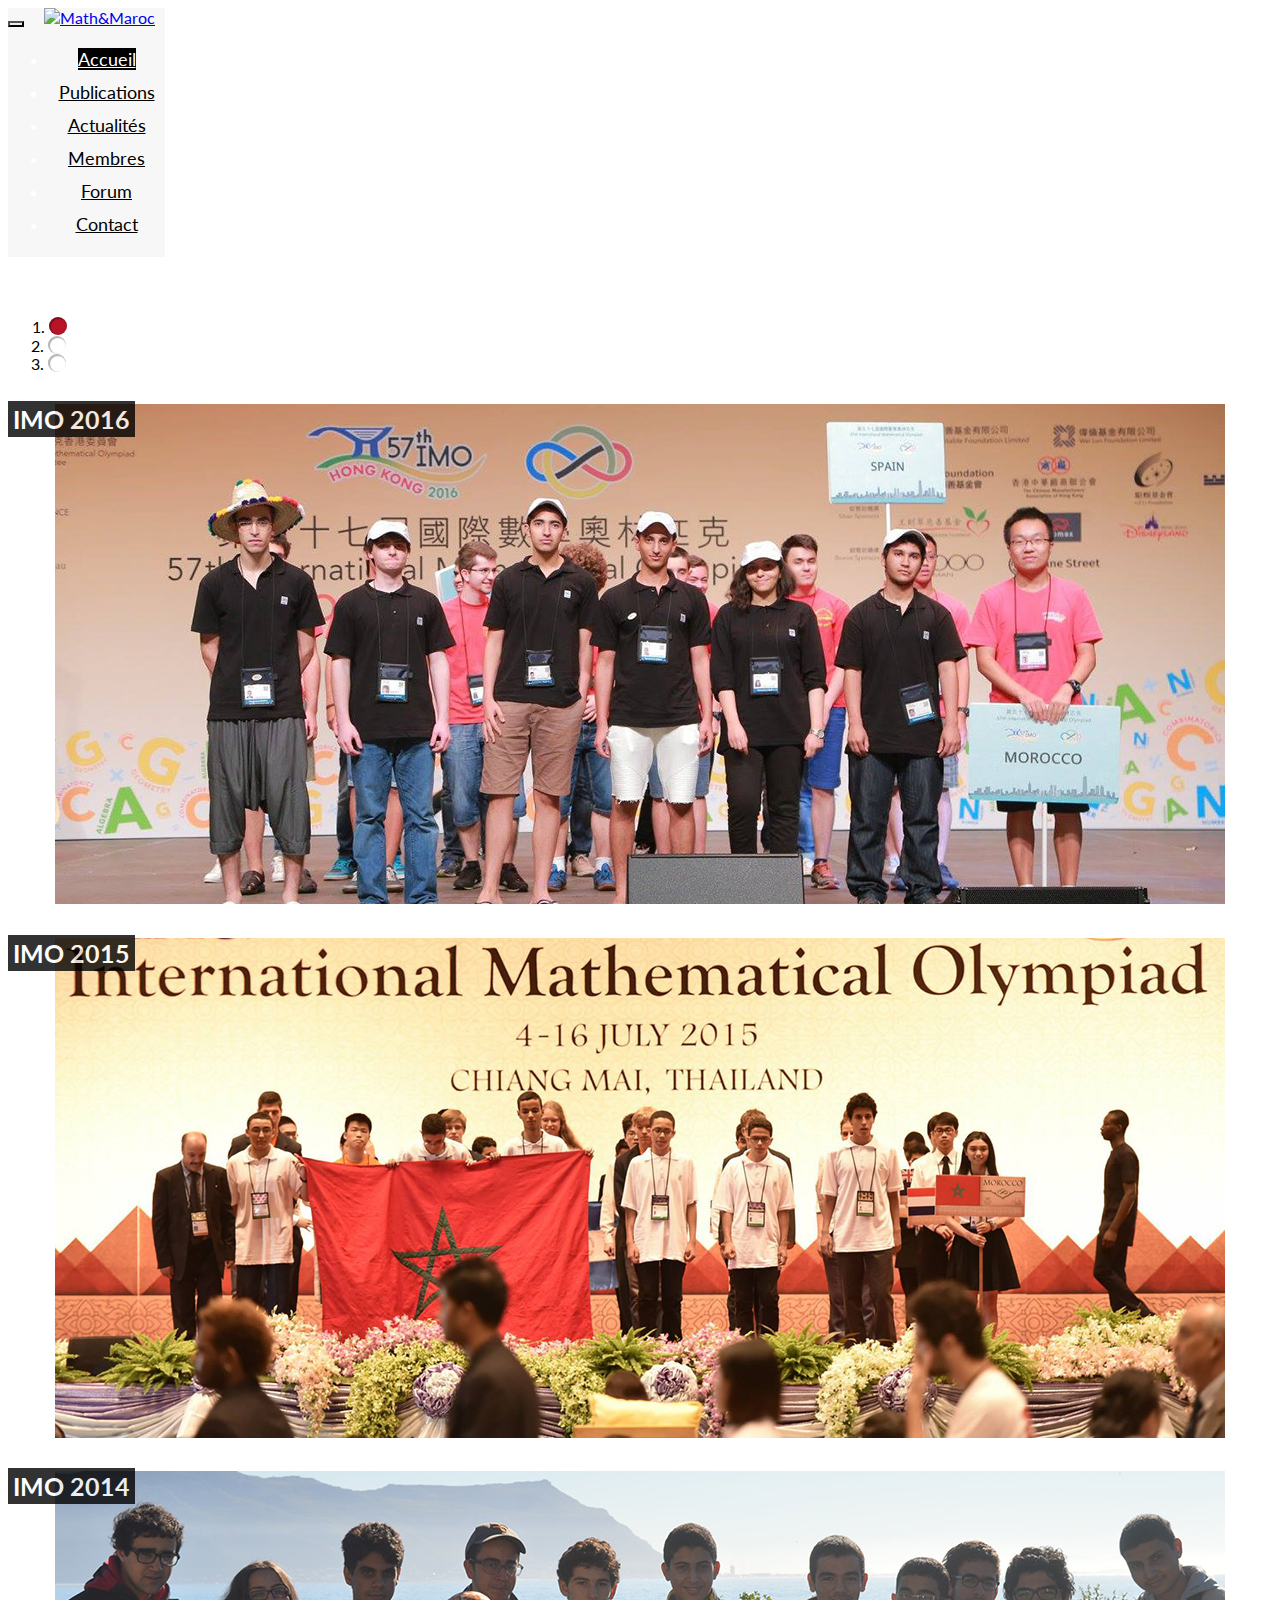
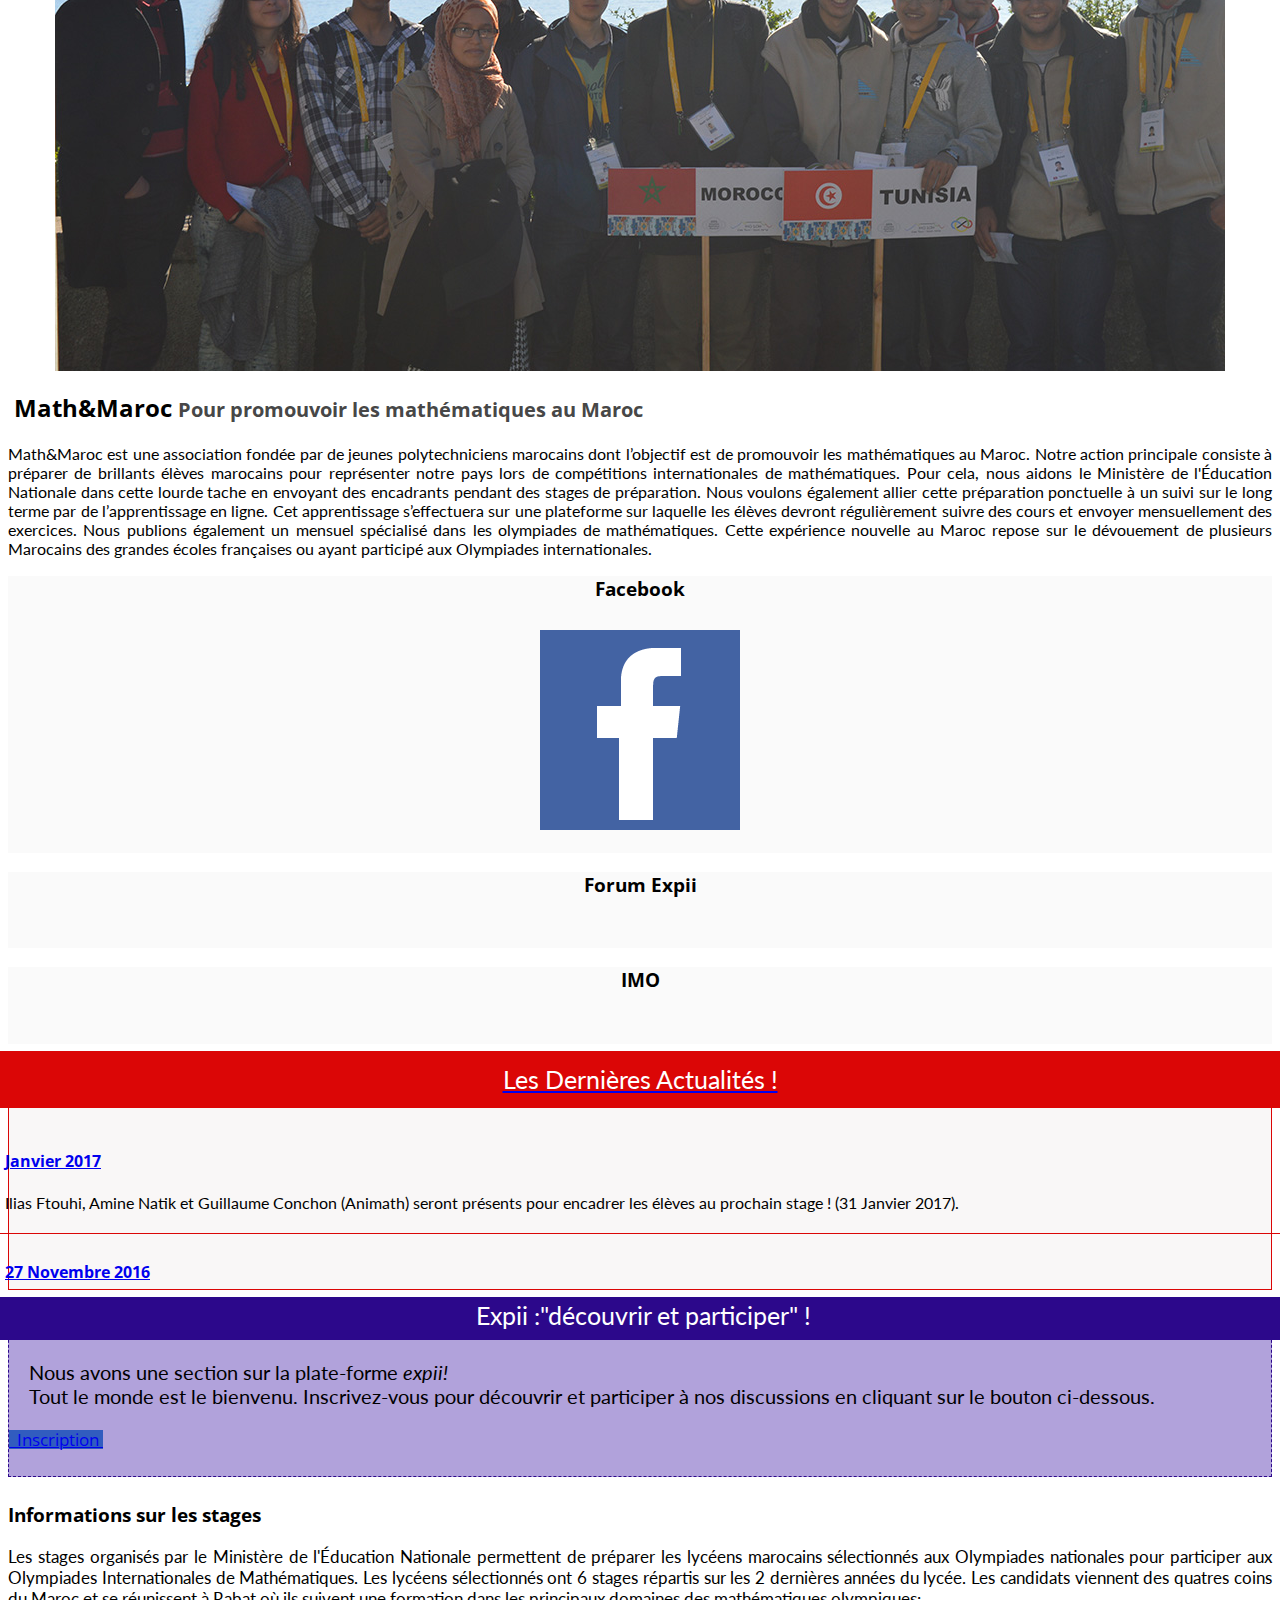
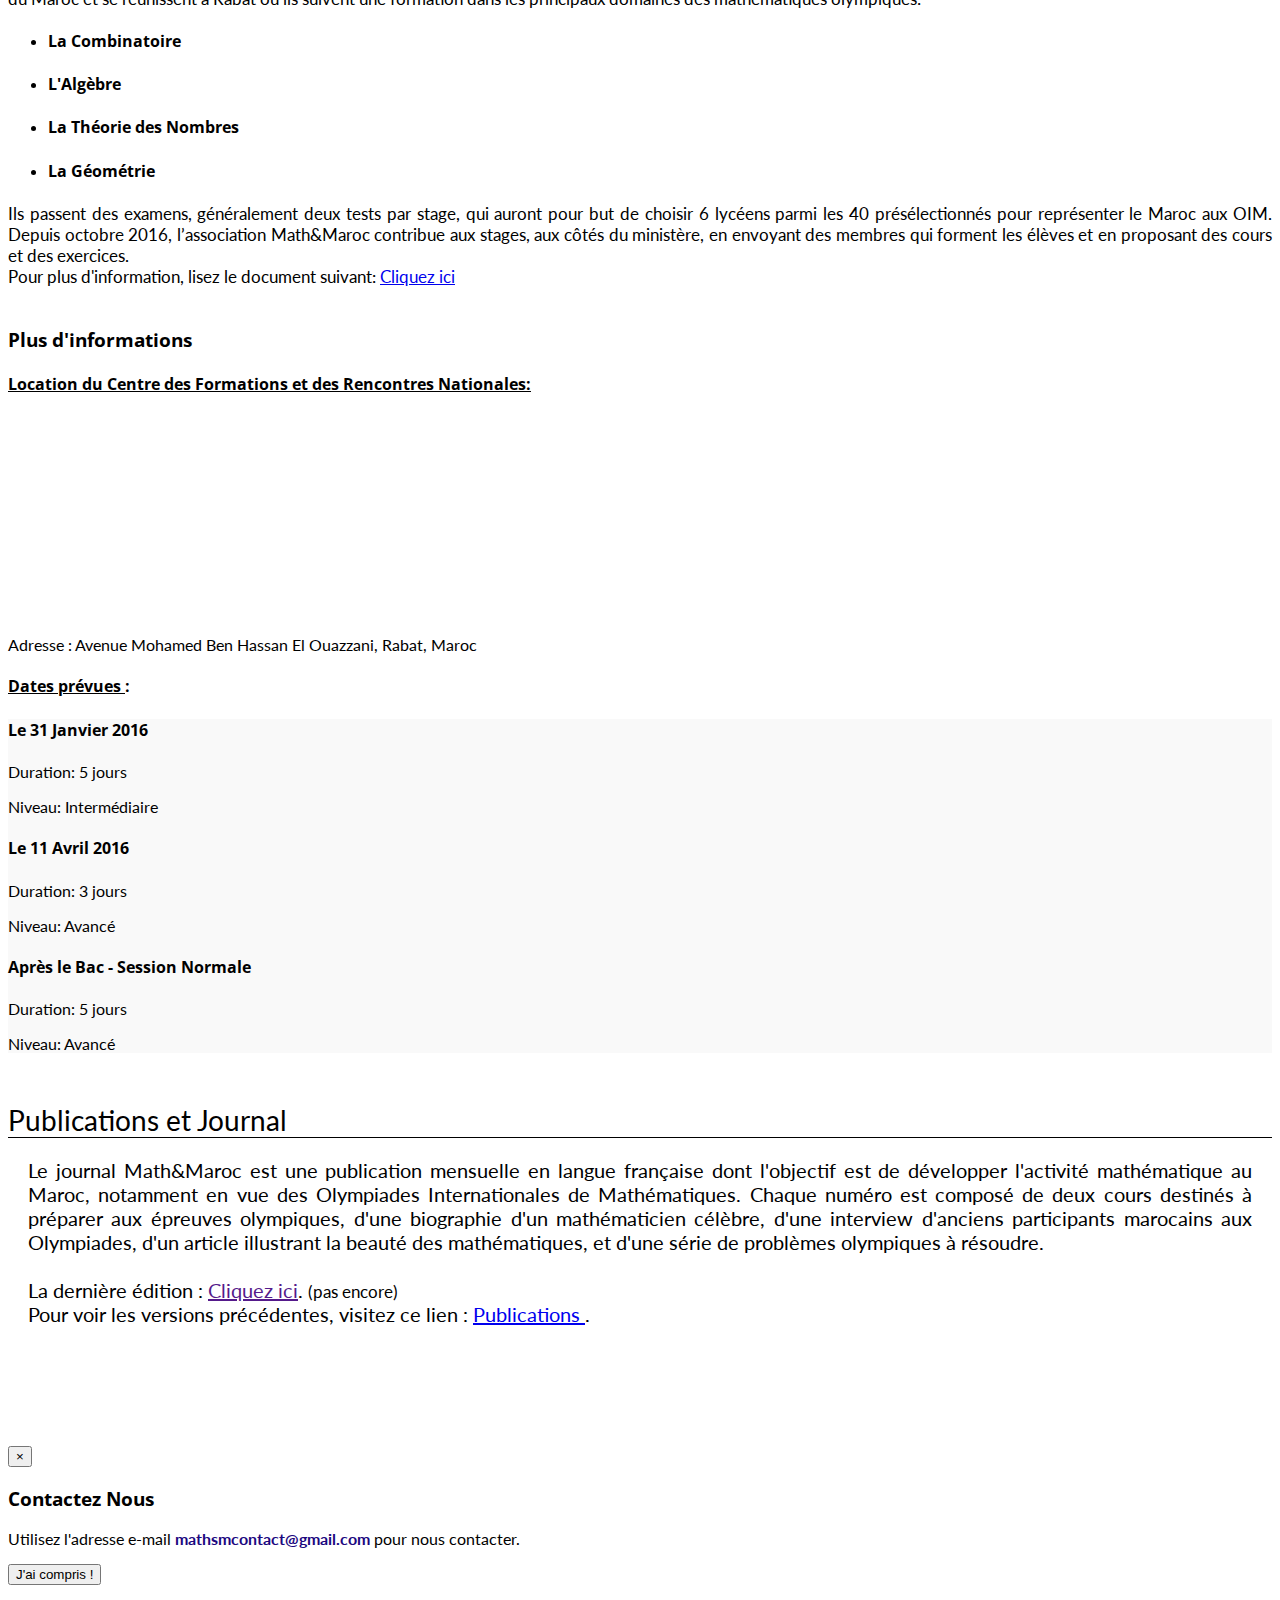
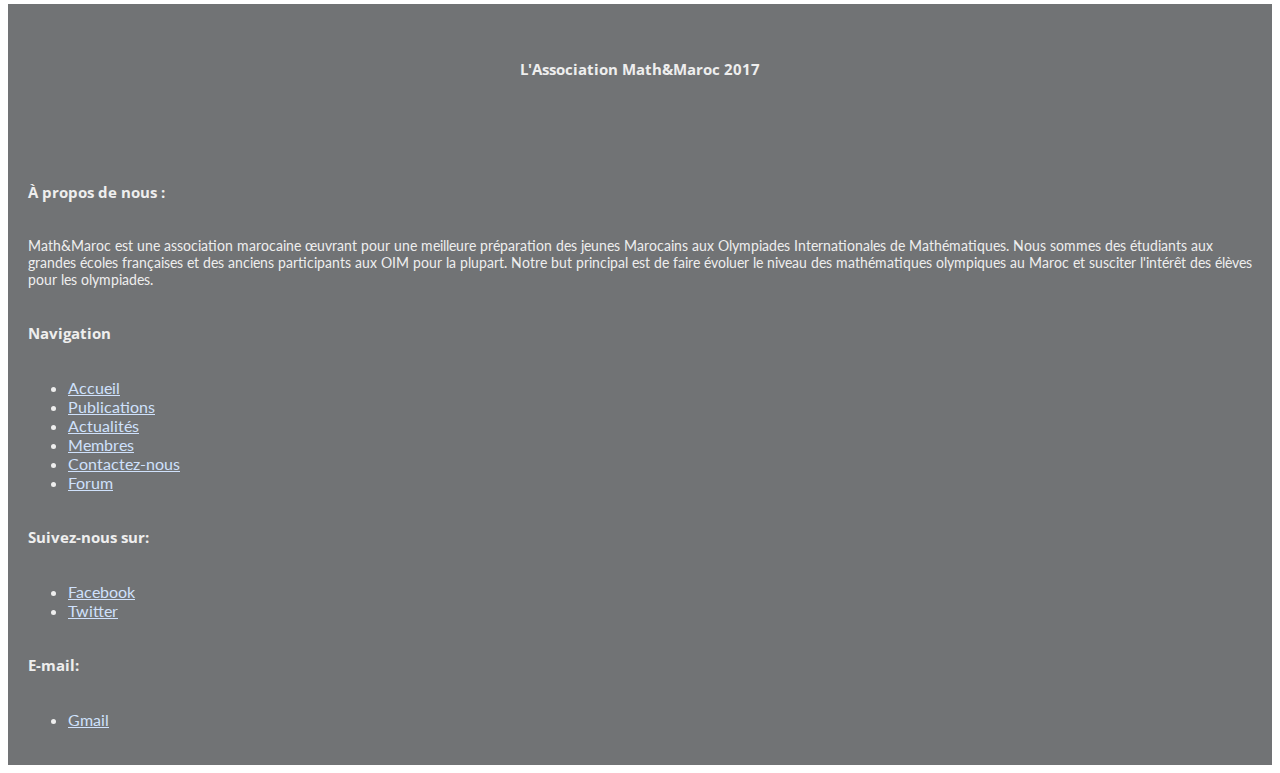
==== index.html @ c2d0bdee "minor changes" ====
<!DOCTYPE html>

<html lang="fr">
	<head>
		<link rel="icon" type="image/png" href="favicon.ico" />
		<title>Math&amp;Maroc</title>
		<meta name="description" content="">

		<!-- Mobile viewport -->
		<meta name="viewport" content="width=device-width, initial-scale=1.0, maximum-scale=1.0, user-scalable=no">

		<!-- Bootstrap CSS -->
		<link href="bootstrap/css/bootstrap.min.css" rel="stylesheet">
		<link href="includes/css/bootstrap-glyphicons.css" rel="stylesheet">

		<!-- CSS -->
		<link href="includes/css/styles.css" rel="stylesheet">

		<!--Modernizr -->
		<script src="includes/js/modernizr-2.6.2.min.js"></script>

		<!-- Include fonts online -->
		<link href="https://fonts.googleapis.com/css?family=Lato:400,700" rel="stylesheet">
		<link href="https://fonts.googleapis.com/css?family=Open+Sans:400,700" rel="stylesheet">

	</head>

	<body>

<div class="container" id="main">
	<div class="navbar-default navbar-fixed-top">
		<div class="container container-navbar" >
			<button class="navbar-toggle" data-target=".navbar-responsive-collapse" data-toggle="collapse" type="button">
				<span class="icon-bar"></span>
				<span class="icon-bar"></span>
				<span class="icon-bar"></span>
		  </button>
			<a class="navbar-brand" href="#"> <img src="images/logo-navbar.png" alt="Math&amp;Maroc"></a>
			<div class="nav-collapse collapse navbar-responsive-collapse" >
				<ul  class="nav navbar-nav pull-right">
					<li class="active">
						<a href="index.html" > Accueil </a>
					</li>
					<li>
						<a href="publications.html" > Publications </a>
					</li>
					<li>
						<a href="news.html">Actualités</a>
					</li>
					<li>
						<a href="members.html" > Membres </a>
					</li>
					<li>
						<a href="http://forum.expii.com/category/39/fran%C3%A7ais" target="_blank"> Forum </a>
					</li>
					<li>
						<a href="#contact" data-toggle="modal"> Contact </a>
					</li>
			</div> <!-- end nav-collapse -->
		</div><!-- end container -->
	</div>  <!-- end navbar -->

	<div class="carousel slide" data-ride="carousel" data-interval="6000" id="myCarousel" >
		<!-- Indicators -->
		<ol class="carousel-indicators">
			<li class="active" data-slide-to="0" data-target="#myCarousel"></li>
			<li data-slide-to="1" data-target="#myCarousel"></li>
			<li data-slide-to="2" data-target="#myCarousel"></li>
		</ol>
		  <!-- Wrapper for slides -->
		<div class="carousel-inner">
			<div class="item active" id="slide1">
				<div class="carousel-caption">
					<h4> <span class="title" > IMO 2016 </span> </h4>
				</div> <!-- end Carousel" -->
			</div> <!-- end item -->
			<div class="item" id="slide2">
				<div class="carousel-caption">
					<h4> <span class="title" > IMO 2015 </span> </h4>
				</div> <!-- end carousel-capton" -->
			</div> <!-- end item -->
			<div class="item" id="slide3">
				<div class="carousel-caption">
					<h4> <span class="title" > IMO 2014 </span> </h4>
				</div> <!-- end carousel-capton" -->
			</div> <!-- end item -->
		</div> <!-- end carousel-inner -->
		<!-- Controls -->
		<a class="left carousel-control" data-slide="prev" href="#myCarousel">
			<span class="glyphicon glyphicon-arrow-left " ></span>
		</a>
		<a class="right carousel-control" data-slide="next" href="#myCarousel">
			<span class="glyphicon glyphicon-arrow-right " ></span>
		</a>
	</div> <!-- end carousel-->

	<div class="row" id="featuresHeading">
		<div class="col-12">
			<h2>
					<img src="images/favicon.png" alt="" class="img-circle img-responsive center-block MathetMaroc">
					Math&amp;Maroc
			 <small>Pour promouvoir les mathématiques au Maroc </small></h2>

			<p class="lead">  Math&amp;Maroc est une association fondée par de jeunes polytechniciens marocains dont l’objectif est de promouvoir les mathématiques au Maroc. Notre action principale consiste à préparer de brillants élèves marocains pour représenter notre pays lors de compétitions internationales de mathématiques.
			Pour cela, nous aidons le Ministère de l'Éducation Nationale dans cette lourde tache en envoyant
			des encadrants pendant des stages de préparation. Nous voulons également allier cette préparation ponctuelle
			à un suivi sur le long terme par de l’apprentissage en ligne. Cet apprentissage s’effectuera sur
			une plateforme sur laquelle les élèves devront régulièrement suivre des cours et envoyer mensuellement
			des exercices. Nous publions également un mensuel spécialisé dans les olympiades de mathématiques. Cette expérience nouvelle au Maroc repose sur le dévouement de plusieurs Marocains des
			grandes écoles françaises ou ayant participé aux Olympiades internationales.
			</p>
		</div>
	</div> <!-- end featuresHeading -->

	<div class="row" id="features">
		<div class="col-sm-4 feature">
			<div class="panel panel-default">
				<div class="panel-heading">
					<h3 class="panel-title"> Facebook </h3>
				</div> <!-- end panel-heading -->
				<a href="https://www.facebook.com/MathsMaroc2" target="_blank">
					<img src="images/facebook-200.png" alt="" class="img-circle img-responsive center-block" >
				</a>
			</div><!-- end panel -->
		</div> <!-- end feature -->
		<div class="col-sm-4 feature">
			<div class="panel panel-default">
				<div class="panel-heading">
					<h3 class="panel-title"> Forum Expii </h3>
				</div> <!-- end panel-heading -->
				<a href="http://forum.expii.com/category/39/fran%C3%A7ais" target="_blank">
					<img src="images/expii-200.png" alt="" class="img-circle img-responsive center-block" >
				</a>
			</div><!-- end panel -->
		</div> <!-- end feature -->
		<div class="col-sm-4 feature">
			<div class="panel panel-default">
				<div class="panel-heading">
					<h3 class="panel-title"> IMO </h3>
				</div> <!-- end panel-heading -->
				<a href="https://www.imo-official.org/country_info.aspx?code=MAR" target="_blank">
					<img src="images/imo-200.png" alt="" class="img-circle img-responsive center-block" >
				</a>
			</div><!-- end panel -->
		</div> <!-- end feature -->
	</div> <!-- end features -->
</div>
<div class="container">
	<div class="row">
		<div class="col-sm-2"></div>
		<div class="col-sm-8">

			<div class="well newsWell">
				<a href="news.html" >
					<div class="header">
							Les Dernières Actualités !
					</div>
				</a>
				<div class="newsWellBody">
					<ul>
						<li>
							<a href="news.html#jan2017"><h4> Janvier 2017  </h4></a>
							<p>Ilias Ftouhi, Amine Natik et Guillaume Conchon (Animath)
								seront présents pour encadrer les élèves au prochain stage ! (31 Janvier 2017).  </p>
						</li>
						<li>
							<a href="news.html#27nov2016"><h4> 27 Novembre 2016  </h4></a>
							<p>Création d'un forum francophone sur expii.com pour aider les élèves à distance.</p>
						</li>
						<li>
							<a href="news.html#24nov2016"><h4> 24 Novembre 2016 </h4> </a>
							<p>Participation de Amine Natik (IMO 2014) à l'encadrement des élèves au stage.</p>
						</li>
						<li>
							<a href="news.html#4nov2016"><h4> 4 Novembre 2016 </h4> </a>
							<p>Naissance de l'Association Math&amp;Maroc. </p>
						</li>

				</div>
			</div> <!-- end well -->
		</div>
		<div class="col-sm-2"></div>
	</div>
	<div class="row">
		<div class="col-sm-2"></div>
		<div class="col-sm-8">
			<div class="well expiiWell">
				<div class="header">
				 <!-- <span class="glyphicon glyphicon-user" aria-hidden="true"> </span> -->
				 		<img src="images/expii-57x57.png" alt="" class="img-responsive" >
						<span class="inscSpan"> Expii :"découvrir et participer" !</span>
				</div> <!-- end page-header -->

				<p class="lead"> Nous avons une section sur la plate-forme <i>expii!</i><br>
					Tout le monde est le bienvenu.
					Inscrivez-vous pour découvrir et participer à nos discussions en cliquant
					sur le bouton ci-dessous. </p>
				<a  href="https://www.expii.com" target="_blank" class="btn btn-primary btnSubs">
					<span class="glyphicon glyphicon-pencil"></span>
					<span class="btnText-large-subscribe"> &nbsp; Inscription&nbsp;</span>
				</a>
			</div> <!-- end well -->
		</div> <!-- end col-6 -->
		<div class="col-sm-2"></div>
	</div> <!-- end row -->
</div>
<div class="container">
	<div class="row" id="Info">
		<div class="col-sm-6 part1" >
				<h3> Informations sur les stages </h3>
					<p class="text-stage">
					Les stages organisés par le Ministère de l'Éducation Nationale permettent de préparer
					les lycéens marocains sélectionnés aux Olympiades nationales pour participer aux
					Olympiades Internationales de Mathématiques. Les lycéens sélectionnés ont 6 stages
					répartis sur les 2 dernières années du lycée. Les candidats viennent des quatres coins
					du Maroc et se réunissent à Rabat où ils suivent une formation dans les principaux
					domaines des mathématiques olympiques:
					</p>
					<ul>
						<li><h4> La Combinatoire </h4></li>
						<li><h4> L'Algèbre</h4> </li>
						<li><h4> La Théorie des Nombres </h4></li>
						<li><h4> La Géométrie </h4> </li>
					</ul>
					<p class="text-stage">
					 Ils passent des examens, généralement deux tests par stage, qui auront pour but de choisir 6 lycéens parmi
					 les 40 présélectionnés pour représenter le Maroc aux OIM.
					 Depuis octobre 2016, l’association Math&amp;Maroc contribue aux stages, aux côtés du ministère,
				 		en envoyant des membres qui forment les élèves et en proposant des cours et des exercices.<br>
						Pour plus d'information, lisez le document suivant:
						<a href="#"> Cliquez ici </a>
						<br>
						<br>
					</p>
			</div><!-- end Col-6 -->
		<div class="col-sm-6 part2">
			<h3> Plus d'informations</h3>
					<div class="location-div">
						<h4><span class="glyphicon glyphicon-map-marker"></span> <u>Location du Centre des Formations et des Rencontres Nationales:</u></h4>
						<iframe src="https://www.google.com/maps/embed?pb=!1m18!1m12!1m3!1d3308.590204576655!2d-6.825084681606972!3d33.97737095345771!2m3!1f0!2f0!3f0!3m2!1i1024!2i768!4f13.1!3m3!1m2!1s0xda76b453ae952a3%3A0x76f9580b3dadab70!2z2YXYsdmD2LIg2KfZhNiq2YPZiNmK2YbYp9iqINmI2KfZhNmF2YTYqtmC2YrYp9iqINin2YTZiNi32YbZitip!5e0!3m2!1sfr!2s!4v1485187033365" width="100%" height="200" frameborder="0" style="border:0" allowfullscreen ></iframe>
						<p>
							Adresse :
							Avenue Mohamed Ben Hassan El Ouazzani, Rabat, Maroc
						</p>
					</div> <!-- End tab-pane -->
					<div class="calendar-div">
						<h4><span class="glyphicon glyphicon-calendar"></span> <u> Dates prévues </u>:</h4>
						<div class="list-group">
							<a  class="list-group-item">
								<h4 class="list-group-item-heading"> Le 31 Janvier 2016 </h4>
								<p class="list-group-item-text"> Duration: 5 jours </p>
								<p class="list-group-item-text"> Niveau: Intermédiaire </p>
							</a>
							<a  class="list-group-item">
								<h4 class="list-group-item-heading"> Le 11 Avril 2016 </h4>
								<p class="list-group-item-text"> Duration: 3 jours </p>
								<p class="list-group-item-text"> Niveau: Avancé </p>
							</a>
							<a  class="list-group-item">
								<h4 class="list-group-item-heading"> Après le Bac - Session Normale </h4>
								<p class="list-group-item-text"> Duration: 5 jours </p>
								<p class="list-group-item-text"> Niveau: Avancé </p>
							</a>
						</div> <!-- end list-group -->
					</div> <!-- End tab-pane -->
	</div> <!-- end Col-6 -->


	</div> <!-- end more-info -->

	<div class="well pubWell">
		<div class="row" id="journalSection">
			<div class="col-12">
				<div class="page-header">
						<span class="glyphicon glyphicon-link" aria-hidden="true"></span>
							 Publications et Journal
				</div> <!-- end page-header -->

				<p class="lead">Le journal Math&amp;Maroc est une publication mensuelle en langue française dont
					l'objectif est de développer l'activité mathématique au Maroc, notamment en vue des Olympiades
					Internationales de Mathématiques. Chaque numéro est composé de deux cours destinés à préparer
					aux épreuves olympiques, d'une biographie d'un mathématicien célèbre, d'une interview d'anciens
					participants marocains aux Olympiades, d'un article illustrant la beauté des mathématiques,
					et d'une série de problèmes olympiques à résoudre.<br>
					<br>
					La dernière édition : <a href="">Cliquez ici</a>. <small>(pas encore) </small> <br>
					Pour voir les versions précédentes, visitez ce lien :
					<a href="publications.html"> Publications </a>.<br>
				</p>
			</div>
		</div> <!-- end journalSection -->
	</div>  <!-- end well -->
	<br>
	</div><!-- end container -->


	<div id="contact" class="modal fade">
			 <div class="modal-dialog">
					 <div class="modal-content">
							 <div class="modal-header">
									 <button type="button" class="close" data-dismiss="modal" aria-hidden="true">&times;</button>
									 <h3 class="modal-title">Contactez Nous</h3>
							 </div>
							 <div class="modal-body">
									 <p>
										 Utilisez l'adresse e-mail <span class="mail"> mathsmcontact@gmail.com </span> pour nous contacter.
									 </p>
									 <button type="button" class="btn btn-primary pull-right" data-dismiss="modal">J'ai compris !</button>
									 <br><br>
							 </div>
					 </div>
			 </div>
	 </div>

<footer>
	<div class="container">
		<div class="row">
			<div class="col-lg-3 col-sm-6 logo-col">
			<h6 class="h6footer">L'Association Math&amp;Maroc 2017 </h6>
			<img src="images/logo-footer.png" alt="" class="img-responsive center-block logo-footer" >
			</div><!-- end col-sm-2 -->

			<div class="col-lg-5 col-sm-6">
				<h6 class="h6footer">À propos de nous :</h6>
				<p class="aproposTxt">Math&amp;Maroc est une association marocaine œuvrant
					pour une meilleure préparation des jeunes Marocains aux Olympiades
					Internationales de Mathématiques. Nous sommes des étudiants aux grandes écoles françaises
					et des anciens participants aux OIM pour la plupart.
					Notre but principal est de faire évoluer le niveau des mathématiques olympiques au Maroc
					et susciter l'intérêt des élèves pour les olympiades.
				</p>
			</div><!-- end col-sm-4 -->

			<div class="col-lg-2 col-sm-6">
				<h6 class="h6footer">Navigation</h6>
				<ul>
					<li><a href="index.html">Accueil</a></li>
					<li><a href="publications.html">Publications</a></li>
					<li><a href="news.html">Actualités</a></li>
					<li><a href="members.html">Membres</a></li>
					<li><a href="#contact">Contactez-nous</a></li>
					<li><a href="http://forum.expii.com/category/39/fran%C3%A7ais">Forum</a></li>
				</ul>
			</div><!-- end col-sm-2 -->

			<div class="col-lg-2 col-sm-6">
				<h6 class="h6footer">Suivez-nous sur:</h6>
				<ul>
					<li><a href="https://www.facebook.com/MathsMaroc2">Facebook</a></li>
					<li><a href="https://twitter.com/MathsMaroc">Twitter</a></li>
				</ul>
				<h6 class="h6footer">E-mail:</h6>
				<ul>
					<li><a href="mailto:mathsmcontact@gmail.com ">Gmail</a></li>
				</ul>
			</div><!-- end col-sm-2 -->

		</div><!-- end row -->
	</div><!-- end container -->
</footer>


	<script src="http://code.jquery.com/jquery.js"></script>

	<script>window.jQuery || document.write('<script src="includes/js/jquery-1.8.2.min.js"><\/script>')</script>

	<script src="bootstrap/js/bootstrap.min.js"></script>


	</body>
</html>
---- includes/css/styles.css ----
/* --------------------------------------
   Layout
   -------------------------------------- */
#features{
  text-align:center;
}

#features img {
  position:relative;
  margin: 10px 10px 20px 10px;
}

#journalSection {
  margin-top:0;
}


footer {
  background-color: #717375;
  color:#eee;
  padding: 20px
}

footer .logo-col {
  text-align: center;
  padding-bottom: 10px;
}

footer .logo-footer{
  padding:10px 5px 10px 0px;
}

footer a{
  color:#cfe1fc;
}

footer a:hover{
  color:#cfe1fc;
  opacity: 0.8
}

footer h6{
  font-size: 1em;
}

footer p{
  font-size: 0.9em;
}

/* --------------------------------------
   Genral Styles
   -------------------------------------- */
.panel img:hover{
  transform: scale(1.05);
  transition: 0.2s;
}

.well {
  margin: 20px 0;
}


/* Modications of styles */

body {
  background-color: #white;
  color: black;
}

.h6footer{
  font-weight: bold;
  font-size: 15px;
}

.aproposTxt {
  font-size: 14px;
}

.inscSpan{
  display:inline-block;
  margin-bottom: 10px;
  margin-top:3px;
}

.panel {
  background-color:  #fafafa;
  border: 0px;
  box-shadow: 0px 0px 0px 0px;
  border-radius: 0px 0px 0px 0px;
}

.panel .panel-heading{
  border:0px;
}

.list-group{
  background-color: #f9f9f9;
}
.list-group .list-group-item{
  border-color:  ;
}

/* --------------------------------------
   Main parts fonts and margins
   -------------------------------------- */
body {
  -webkit-font-smoothing:antialiased;
  text-rendering: optimizeLegibility;
  font-family: 'Lato', 'Open Sans';
}

#contact .modal-dialog{
  font-size: 16px;
}

#contact p{
  margin-bottom:15px;
}

.mail {
  font-weight: bold;
  color: #1c087f;
}

.mail:hover {
  opacity: 0.9;
  cursor:pointer;
}

.text-stage {
  font-size: 17px;
}
.well {
  box-shadow: 0px 0px #888888;
  border-radius: 0;
  margin-top: 25px;
  margin-bottom: 25px;
}


.expiiWell {
  background-color: #b1a2db;
  border: 1px  dashed  rgb(44,8,139);
  padding-bottom: 25px;
}

.expiiWell .header{
  margin: -19px -19px 19px -19px;
  border-bottom: 0px !important;
  background-color: rgb(44,8,139);
  text-align: center;
  font-size: 25px;
  color: white;
}

.newsWell {
  background-color: #f9f7f7;
  border: 1px  solid  #db0606;
}

.newsWellBody{
  margin: -19px -19px -19px -19px;
  overflow-y: scroll;
  height:200px;
}

.newsWell .header{
  margin: -19px -19px 19px -19px;
  border-bottom: 0px !important;
  background-color: #db0606;
  font-size: 25px;
  display: flex;
  align-items: center;
  justify-content: center;
  color: white;
  height: 57px;
}

.newsWell a:hover {
  text-decoration: none;

}

.newsWell .header:hover{
    background-color: #f90e0e;
    transition: 0.3s;
    color:#f2f2f2;
}

.newsWellBody ul {
  list-style-type: none;
}

.newsWellBody li {
  margin-left: -40px;
  padding: 5px 15px;
  border-bottom: 1px solid #db0606;
}

.newsWellBody li:last-child{
  border-bottom: none;
}

.newsWellBody h4{
    font-weight: bold;
}

.well .lead {
  margin: 20px 20px 20px 20px;
}

.well .page-header{
  margin-top: 0px;
  font-size: 28px;
  border-bottom: 1px solid black;
}


.btnText-large-subscribe{
  justify-content: center;
  font-size: 17px;
  font-family: Open Sans;
}

.btnSubs {
  background-color: #315cbf;
  border: 1px white;
}

.well .lead {
    font-size: 20px;
}


h1,h2,h3,h4,h5,h6 {
  font-family: 'Open sans';
}


#featuresHeading small{
  color: #474747;
}
#featuresHeading .MathetMaroc {
  font-size : 28px;
}

.fei {
  background-color: #b1a2db;
}

.pubWell {
  margin-top: 50px;
  margin-bottom: 100px;
}

/* --------------------------------------
   Navbar
   -------------------------------------- */
.navbar-brand {
  padding: 8px 10px 10px 16px;
}

.navbar-default {
  background-color: #f7f7f7; /*rgb(48, 48, 47)*/;
  color: white;
  text-align: center;
  display:table-cell;
  vertical-align: middle;
}



.navbar-nav li a {
    line-height: 33px;
}

.navbar-default .navbar-nav > li > a {
  color:#f2f2f2;
  font-size: 1.15em;
  font-family: 'Lato', 'Open Sans';
  color:black;
}

.navbar-default .navbar-nav > li:focus,
.navbar-default .navbar-nav > li:hover {
  background-color: #ed1a1a;
  transition: all 0.4s ease 0s;
}

.navbar-default .navbar-nav > li > a:focus,
.navbar-default .navbar-nav > li > a:hover {
  color:white;
  text-decoration: underline;
}

.navbar-default .navbar-nav > .active > a,
.navbar-default .navbar-nav > .active > a:focus,
.navbar-default .navbar-nav > .active > a:hover {
  color:white;
  background-color: black;
}

.navbar-default .navbar-toggle {
  border-radius: 0px !important ;
}

 .navbar-default .navbar-toggle:hover,
 .navbar-default .navbar-toggle:focus {
  background-color: #ce3b3b;
  outline: none !important;
  transition: 0.2s;

}

 .navbar-default .navbar-toggle .icon-bar{
   background-color: black;
 }

/* --------------------------------------
   Carousel
   -------------------------------------- */



#myCarousel {
  margin-top: 60px;
}

#myCarousel .item{
  height:400px;
}

#slide1{
  background: url('../../images/carousel_medium_01.jpg') top center no-repeat;
}
#slide2{
  background: url('../../images/carousel_medium_02.jpg') top center no-repeat;
}
#slide3{
  background: url('../../images/carousel_medium_03.jpg') top center no-repeat;
}

.carousel-caption{
  font-size: 24px;
  font-family: 'Open Sans';

}

.carousel-caption .title{
  background-color: black;
  opacity:0.8;
  padding: 3px;
  padding-left: 5px;
  padding-right: 5px;
}

.carousel-caption h4{
  font-size: 25px;
  font-family: 'Lato';
  color:white;
}
.carousel-indicators{
  margin-bottom: -1px;
}
.carousel-indicators li {
    width : 18px;
    height: 18px;
    cursor: pointer;
    border: none;
    border-radius: 50%;
    background-color: transparent;
    box-shadow: inset 1px 1px 1px 1px rgba(0,0,0,0.3);
    transition: 0.2s;
}
.carousel-indicators .active {
    width :18px;
    height:18px;
    margin: 1px;
    background-color: #B71427;
}

.carousel-indicators li:hover {
    background-color: white;
}

.carousel-control .glyphicon {
  color:#f2f2f2;
  transition: 0.2s;
}

.carousel-control.left,
.carousel-control.right {
  background: transparent !important;
  filter: none !important;
  background-image:none;
  outline: 0;
  opacity: 1;
}


/* --------------------------------------
   Media Queries
   -------------------------------------- */

/* Portrait & landscape phone */
@media (max-width: 480px) {

}

/* Landscape phone to portrait tablet */
@media (max-width: 768px) {
  #myCarousel .item{
    height:310px;
  }
  #slide1{
    background: url('../../images/carousel_small_01.jpg') top center no-repeat;
  }
  #slide2{
    background: url('../../images/carousel_small_02.jpg') top center no-repeat;
  }
  #slide3{
    background: url('../../images/carousel_small_03.jpg') top center no-repeat;
  }
  .carousel-caption{
    font-size: 15px;
  }

  .carousel-caption h4{
    font-size: 24px;
  }
  #myCarousel {
    margin-top: 50px;
  }
}


/* Large desktop */
@media (min-width: 1200px) {
  #myCarousel .item{
    height:500px;
  }
  #slide1{
    background: url('../../images/carousel_large_01.jpg') top center no-repeat;
  }
  #slide2{
    background: url('../../images/carousel_large_02.jpg') top center no-repeat;
  }
  #slide3{
    background: url('../../images/carousel_large_03.jpg') top center no-repeat;
  }
  .lead {
    text-align: justify;
  }
}

@media (min-width: 500px){
  .lead {
    text-align: justify;
  }
  .text-stage {
    text-align: justify;
  }
}

/* --------------------------------------
   Publications
   -------------------------------------- */
.pubBox {
  margin-top: 150px;
  margin-bottom: 110px;
}

.pubBox table {
    font-family: arial, sans-serif;
    border-collapse: collapse;
    width: 100%;
    border-left: 4px solid #969696;
}

.pubBox th {
  font-family: 'Lato';
  font-size: 19px;
}
.pubBox td {
  font-size: 15px;
}

.pubBox td, th {
    border: 1px solid #969696;
    text-align: left;
    padding: 15px;
    height:50px;
}

.pubBox tr:nth-child(even) {
    background-color: #dddddd;
}

.errata {
  border-left: 4px solid #969696;
  margin-top: 25px;
  padding-left: 10px;
  font-size: 15px;
}
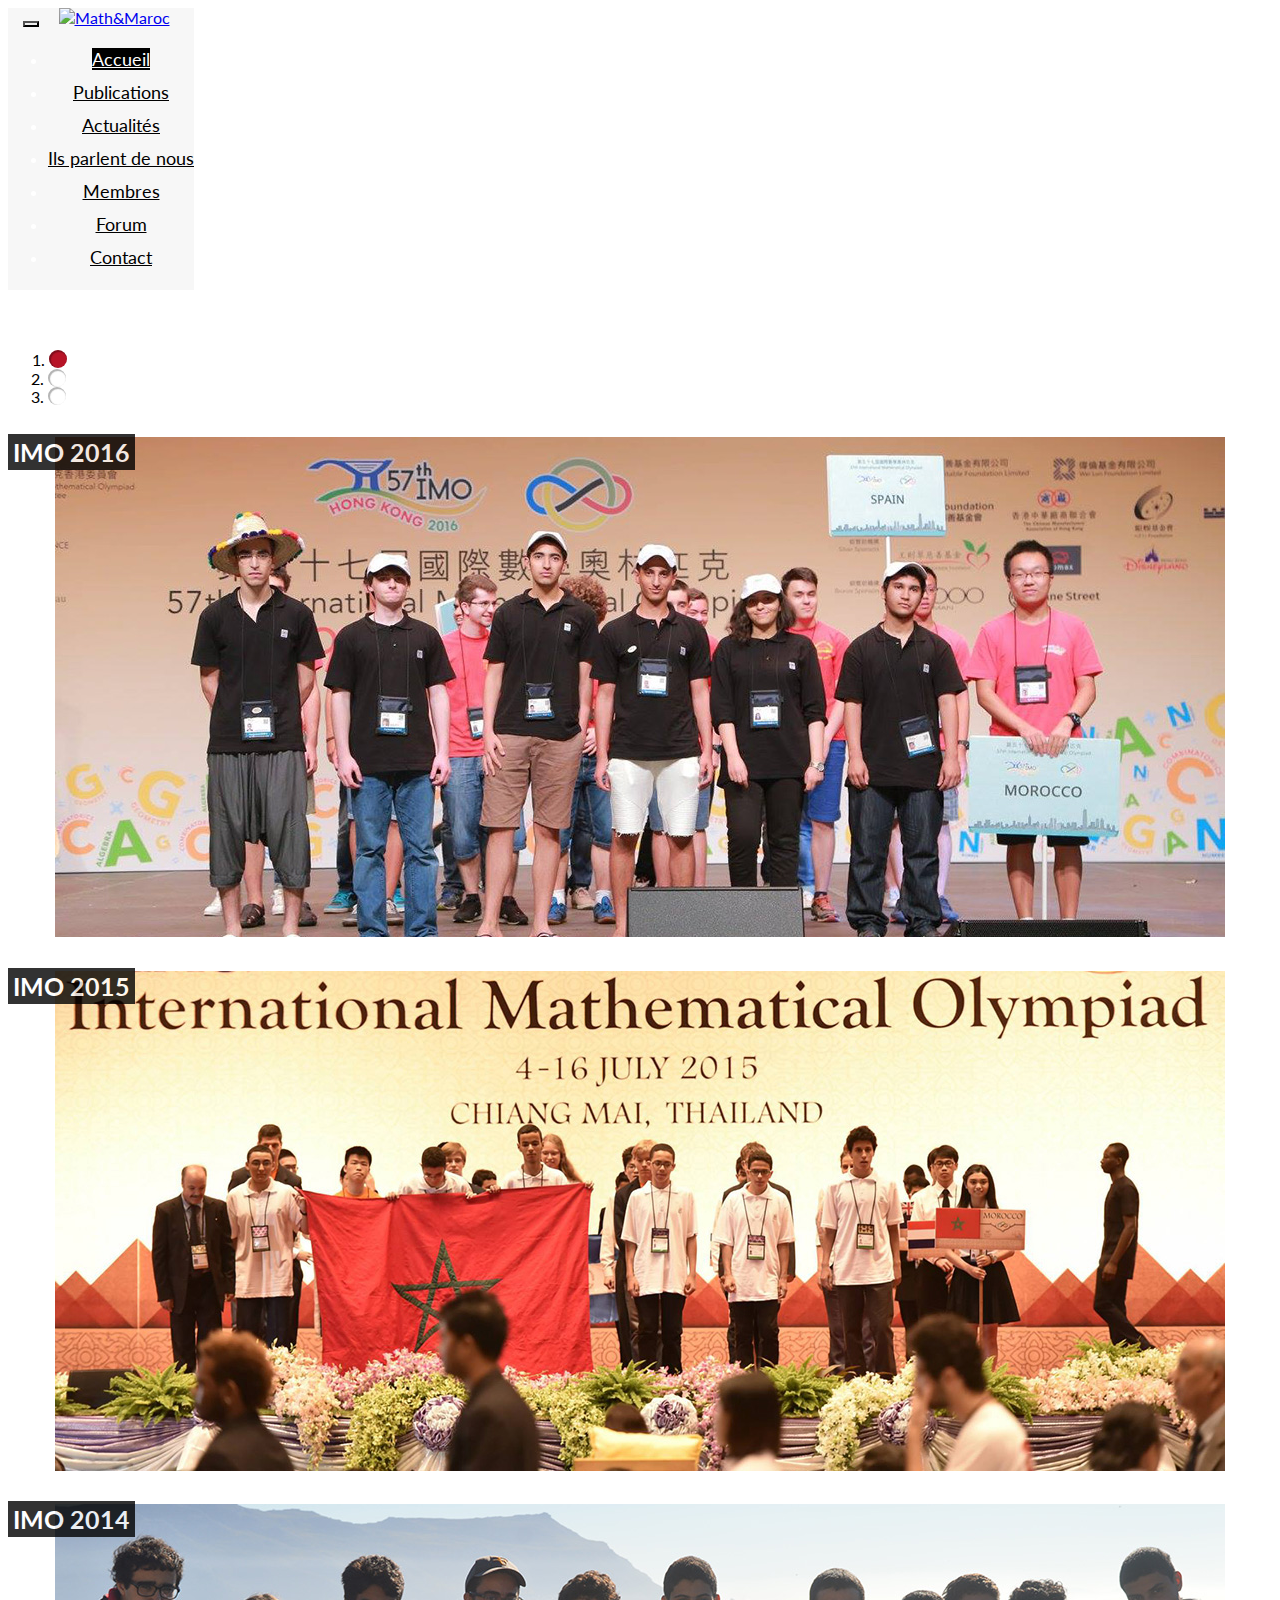
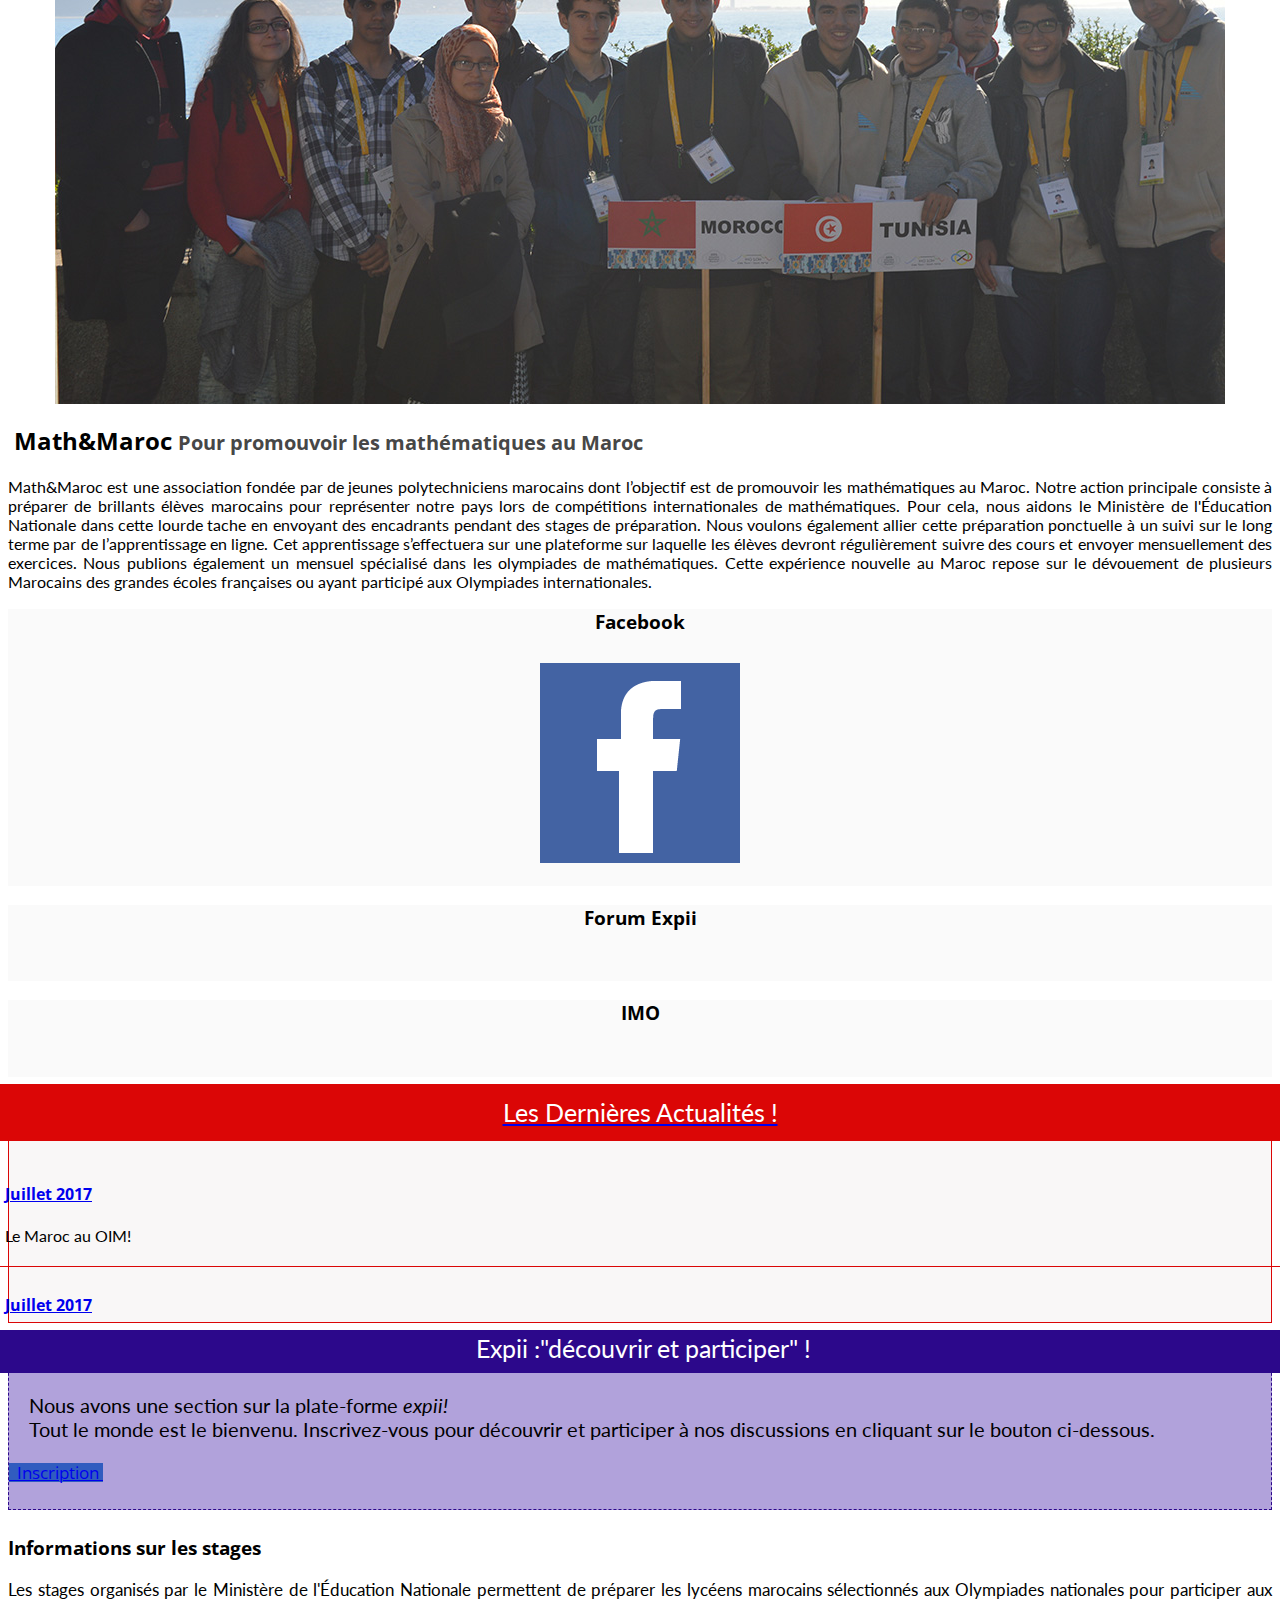
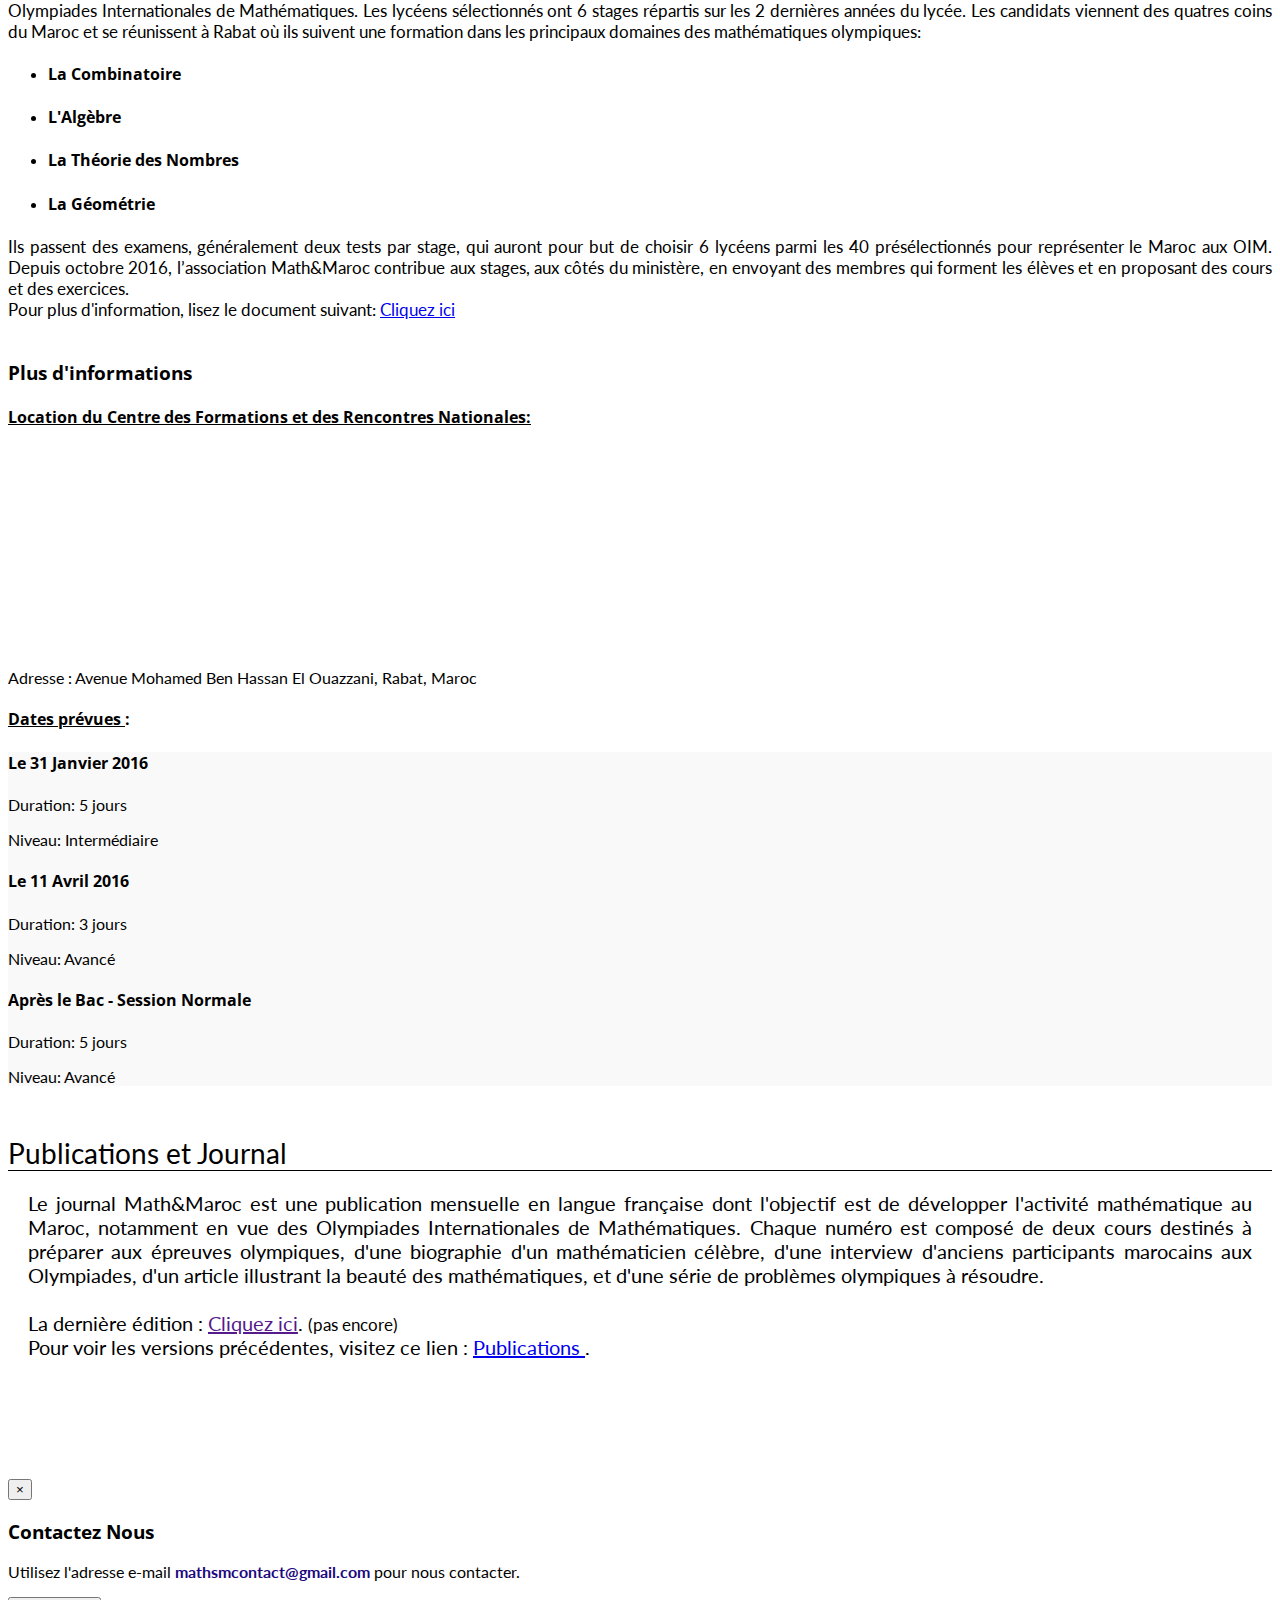
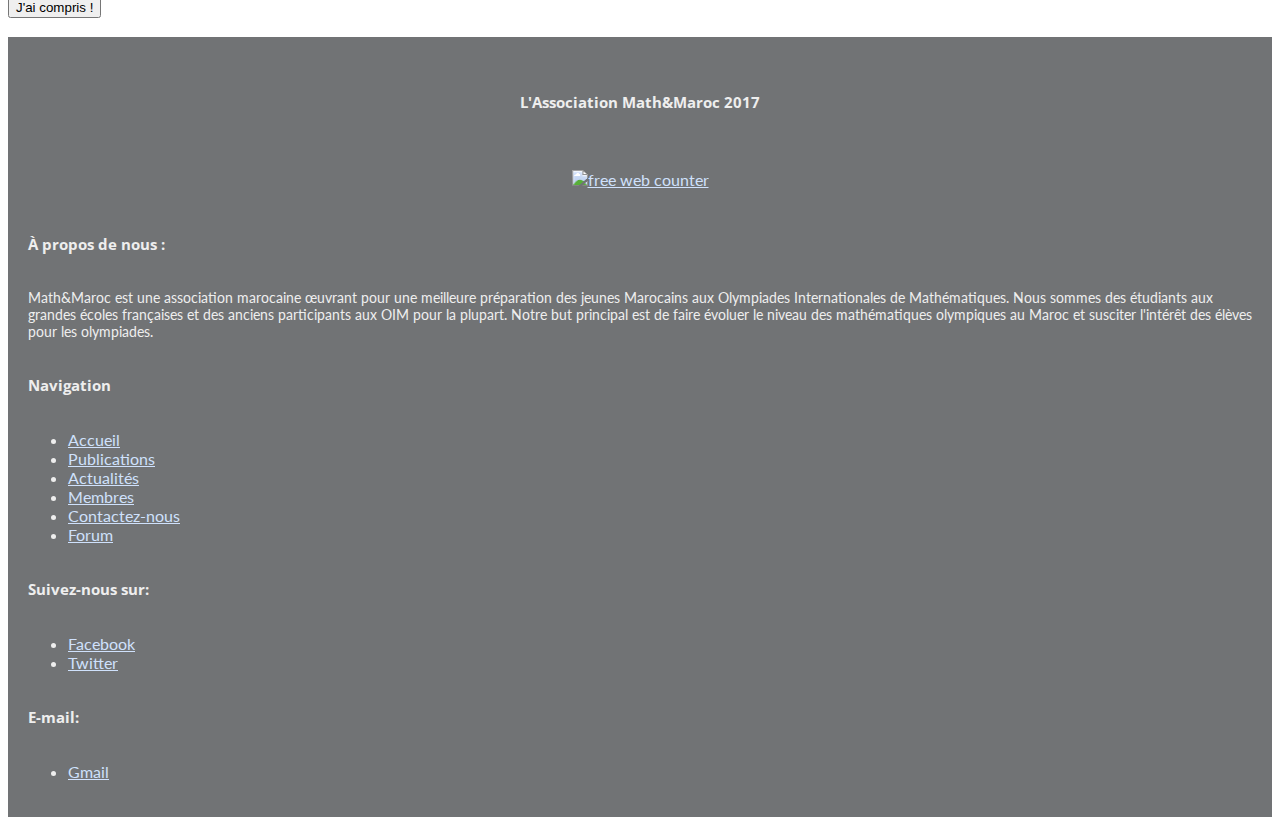
==== commit 8297f539: "ipdn navbar" ====
--- a/index.html
+++ b/index.html
@@ -47,7 +47,9 @@
 					<li>
 						<a href="news.html">Actualités</a>
 					</li>
-					<li>
+					<li >
+						<a href="pdnous.html" > Ils parlent de nous </a>
+					</li>					<li>
 						<a href="members.html" > Membres </a>
 					</li>
 					<li>
@@ -158,6 +160,27 @@
 				</a>
 				<div class="newsWellBody">
 					<ul>
+						<li>
+							<a href="news.html#jan2017"><h4> Juillet 2017  </h4></a>
+							<p> Le Maroc au OIM! </p>
+						</li>
+						<li>
+							<a href="news.html#jan2017"><h4> Juillet 2017  </h4></a>
+							<p>Le Maroc au sommet de l’Afrique  </p>
+						</li>
+						<li>
+							<a href="news.html#jan2017"><h4> Stage Avril 2017  </h4></a>
+							<p>Les jeux de cartes : entre détente et dénombrement
+ </p>
+						</li>
+						<li>
+							<a href="news.html#jan2017"><h4> Stage Avril 2017 </h4></a>
+							<p>Pas de sexisme en Mathématiques ! </p>
+						</li>
+						<li>
+							<a href="news.html#jan2017"><h4> Stage Avril 2017  </h4></a>
+							<p>Le stylo à la main et la sueur au front ! </p>
+						</li>
 						<li>
 							<a href="news.html#jan2017"><h4> Janvier 2017  </h4></a>
 							<p>Ilias Ftouhi, Amine Natik et Guillaume Conchon (Animath)
@@ -318,6 +341,7 @@
 			<div class="col-lg-3 col-sm-6 logo-col">
 			<h6 class="h6footer">L'Association Math&amp;Maroc 2017 </h6>
 			<img src="images/logo-footer.png" alt="" class="img-responsive center-block logo-footer" >
+			<div align=center><a href='http://www.counter12.com'><img src='http://www.counter12.com/img-Y837YbzY15b7DYDd-15.gif' border='0' alt='free web counter'></a><script type='text/javascript' src='http://www.counter12.com/ad.js?id=Y837YbzY15b7DYDd'></script></div>
 			</div><!-- end col-sm-2 -->
 
 			<div class="col-lg-5 col-sm-6">
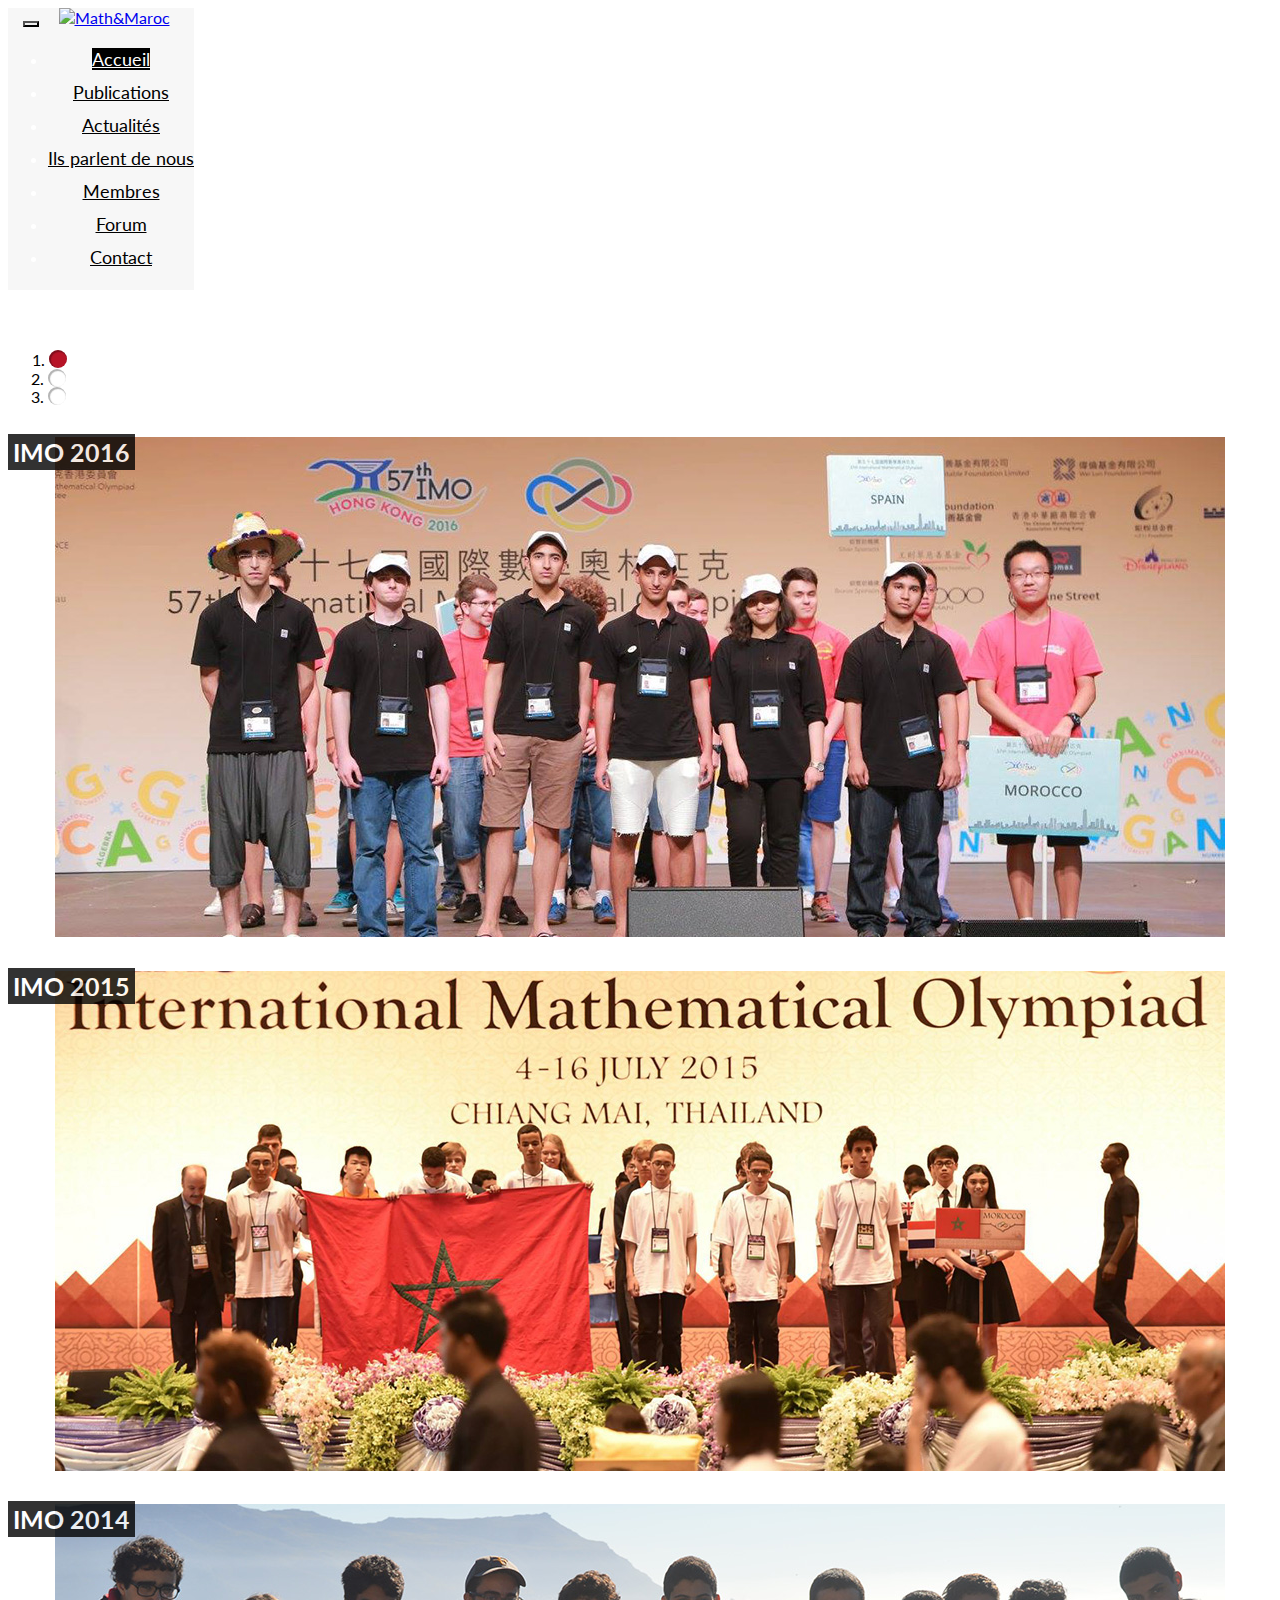
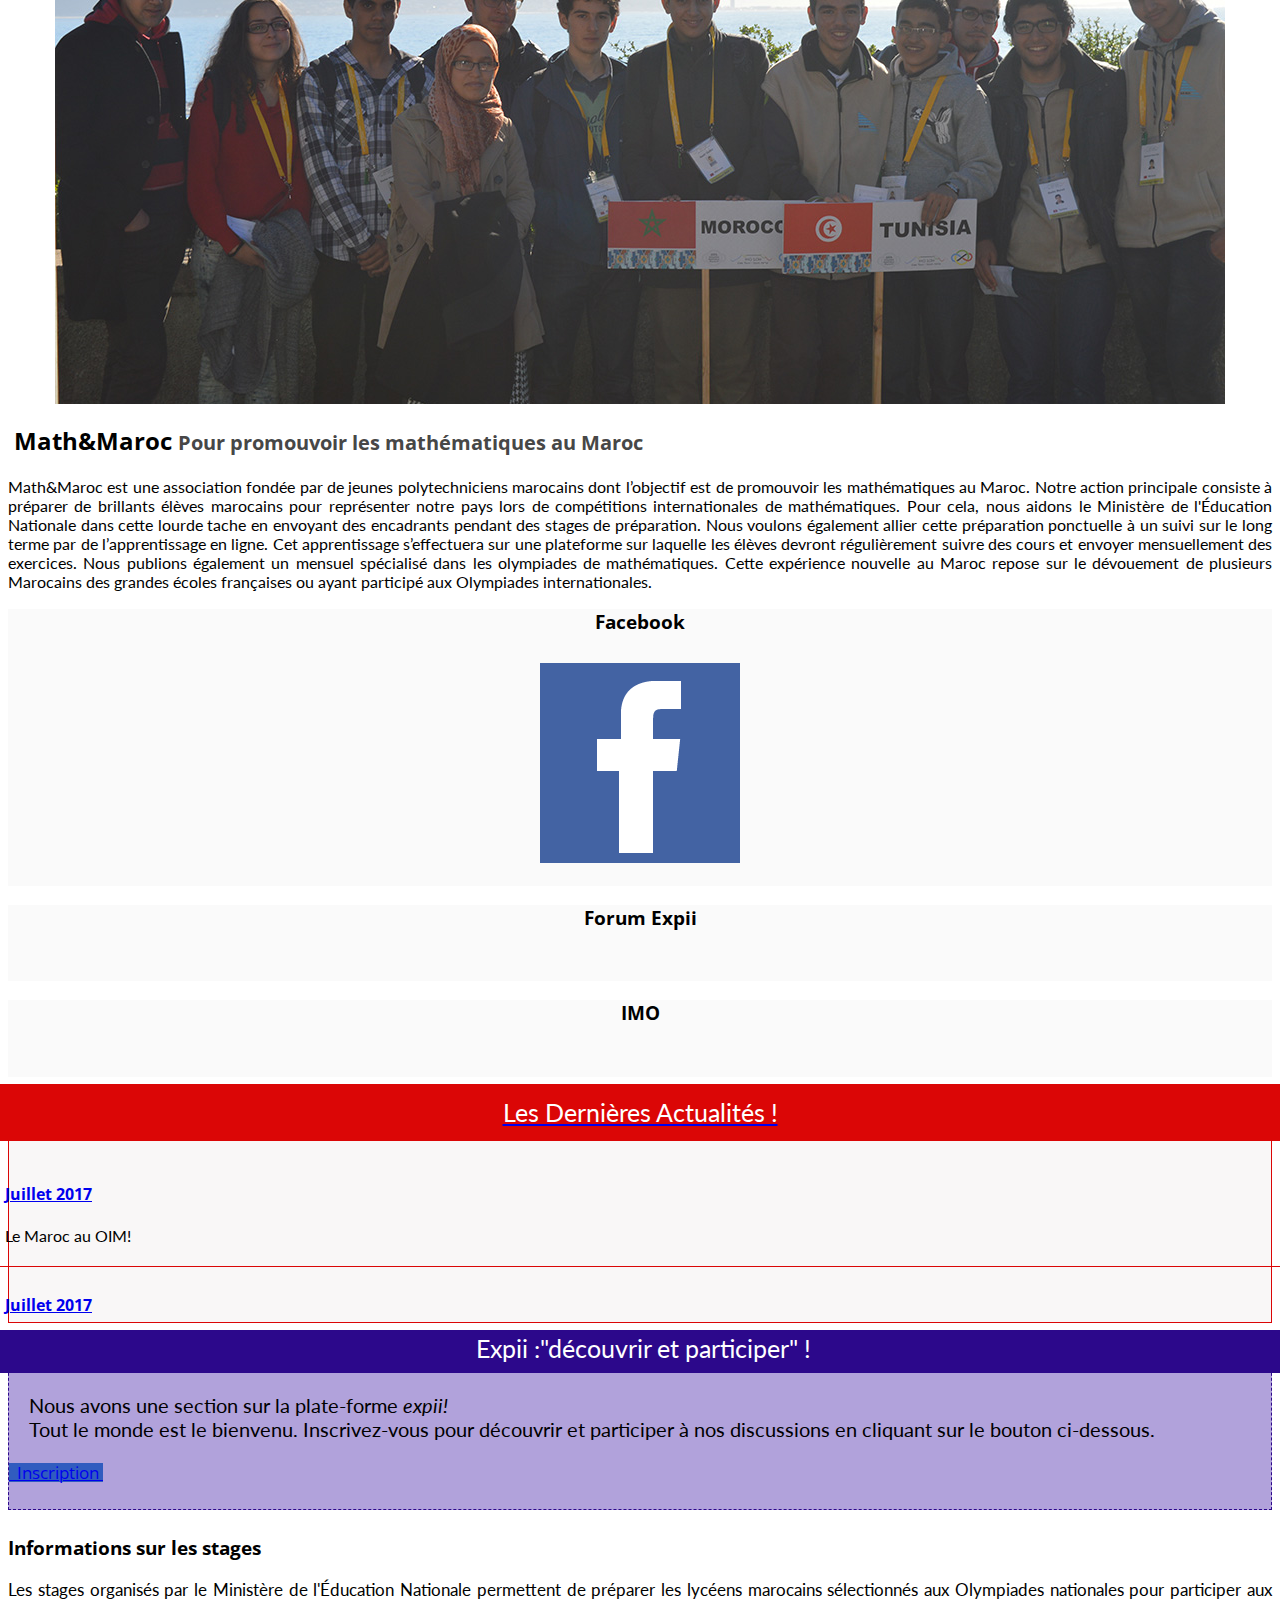
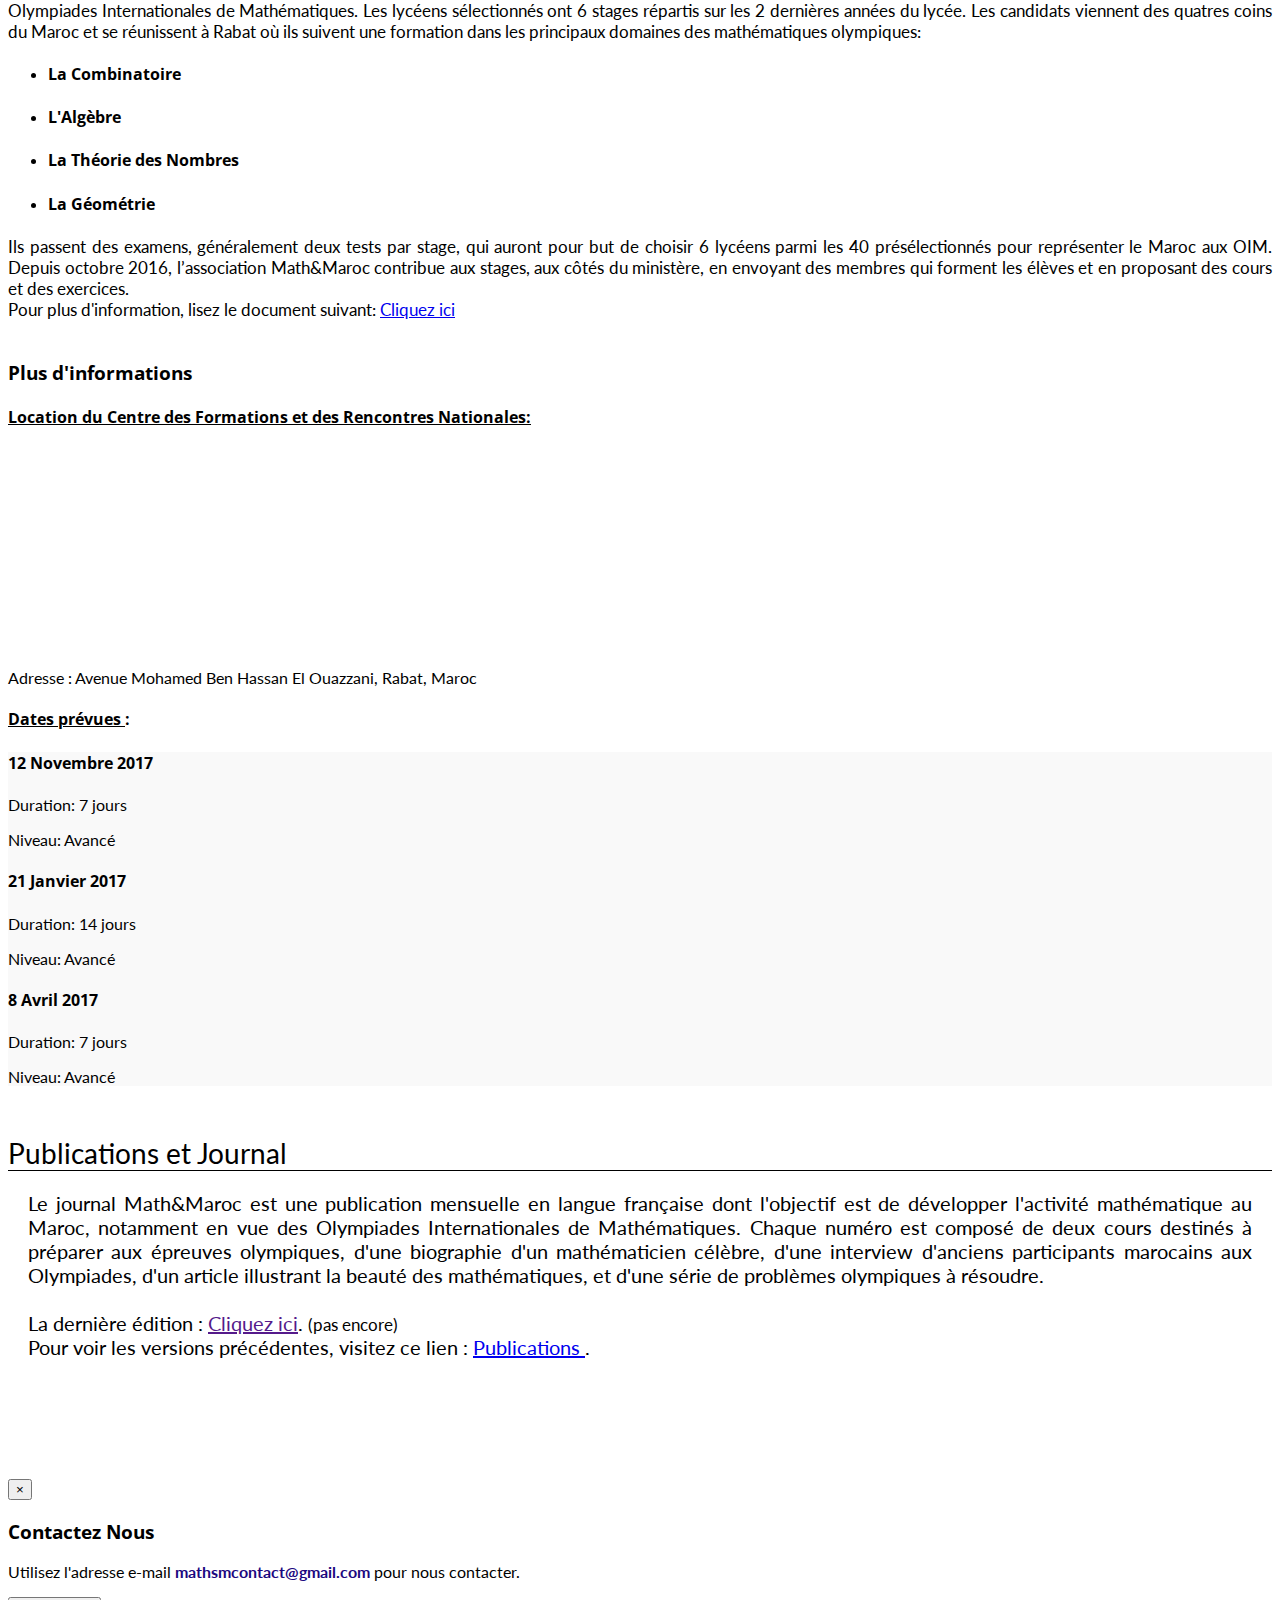
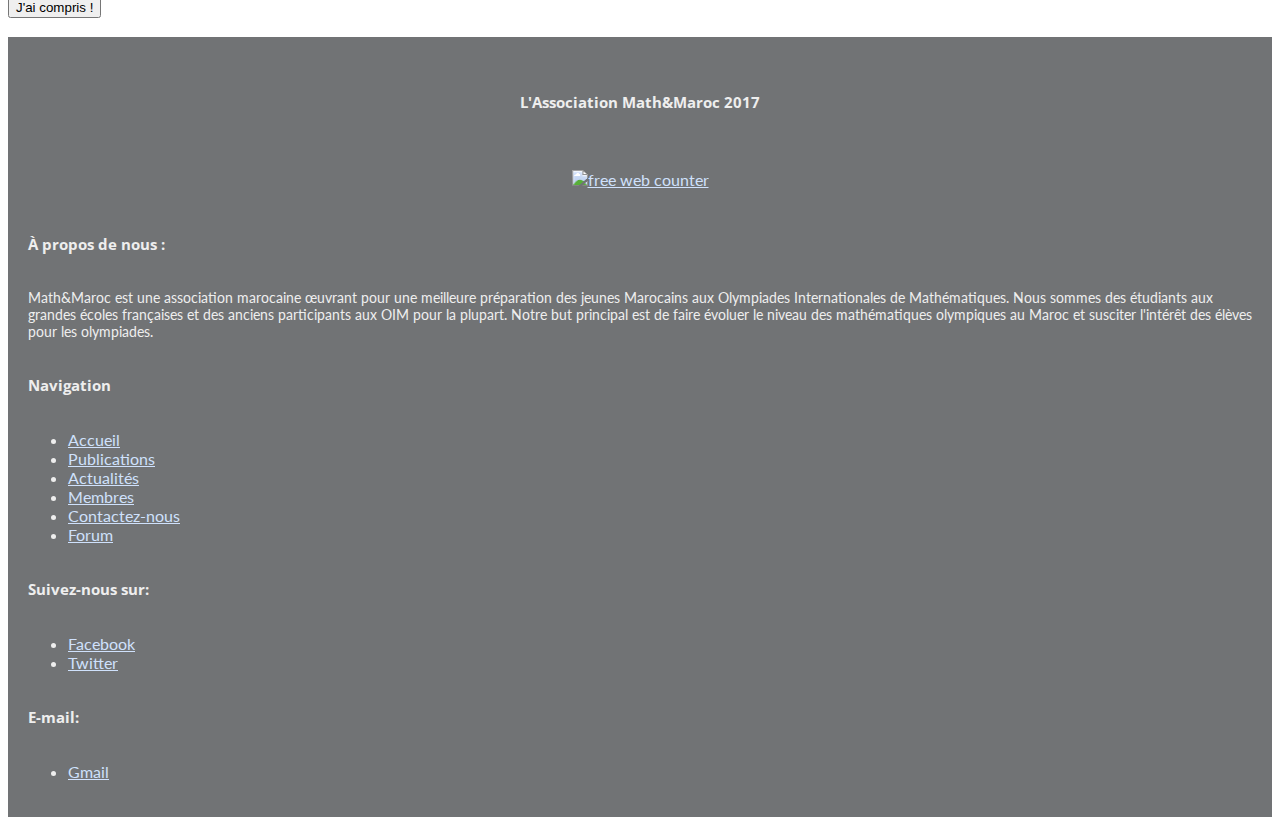
==== commit 952bdbd0: "nv stages" ====
--- a/index.html
+++ b/index.html
@@ -270,18 +270,18 @@
 						<h4><span class="glyphicon glyphicon-calendar"></span> <u> Dates prévues </u>:</h4>
 						<div class="list-group">
 							<a  class="list-group-item">
-								<h4 class="list-group-item-heading"> Le 31 Janvier 2016 </h4>
-								<p class="list-group-item-text"> Duration: 5 jours </p>
-								<p class="list-group-item-text"> Niveau: Intermédiaire </p>
-							</a>
-							<a  class="list-group-item">
-								<h4 class="list-group-item-heading"> Le 11 Avril 2016 </h4>
-								<p class="list-group-item-text"> Duration: 3 jours </p>
+								<h4 class="list-group-item-heading"> 12 Novembre 2017 </h4>
+								<p class="list-group-item-text"> Duration: 7 jours </p>
 								<p class="list-group-item-text"> Niveau: Avancé </p>
 							</a>
 							<a  class="list-group-item">
-								<h4 class="list-group-item-heading"> Après le Bac - Session Normale </h4>
-								<p class="list-group-item-text"> Duration: 5 jours </p>
+								<h4 class="list-group-item-heading"> 21 Janvier 2017 </h4>
+								<p class="list-group-item-text"> Duration: 14 jours </p>
+								<p class="list-group-item-text"> Niveau: Avancé </p>
+							</a>
+							<a  class="list-group-item">
+								<h4 class="list-group-item-heading"> 8 Avril 2017 </h4>
+								<p class="list-group-item-text"> Duration: 7 jours </p>
 								<p class="list-group-item-text"> Niveau: Avancé </p>
 							</a>
 						</div> <!-- end list-group -->
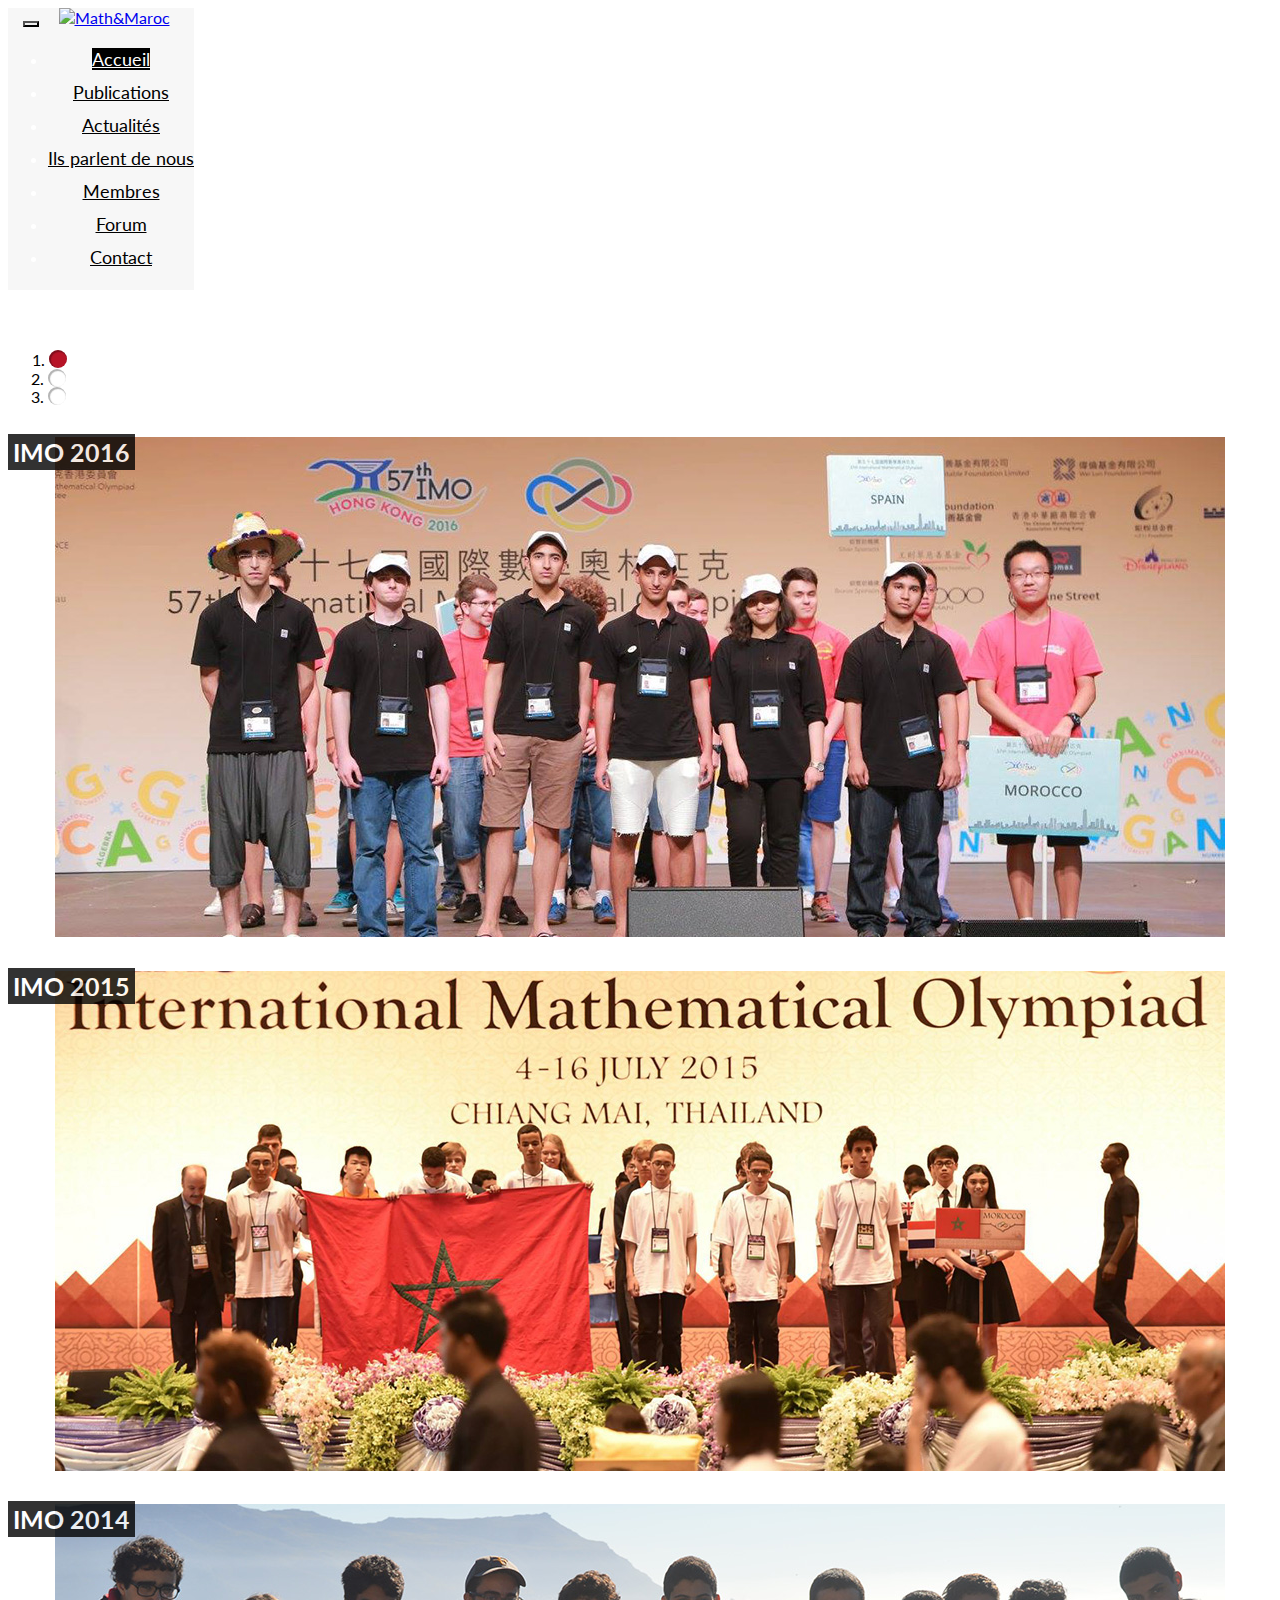
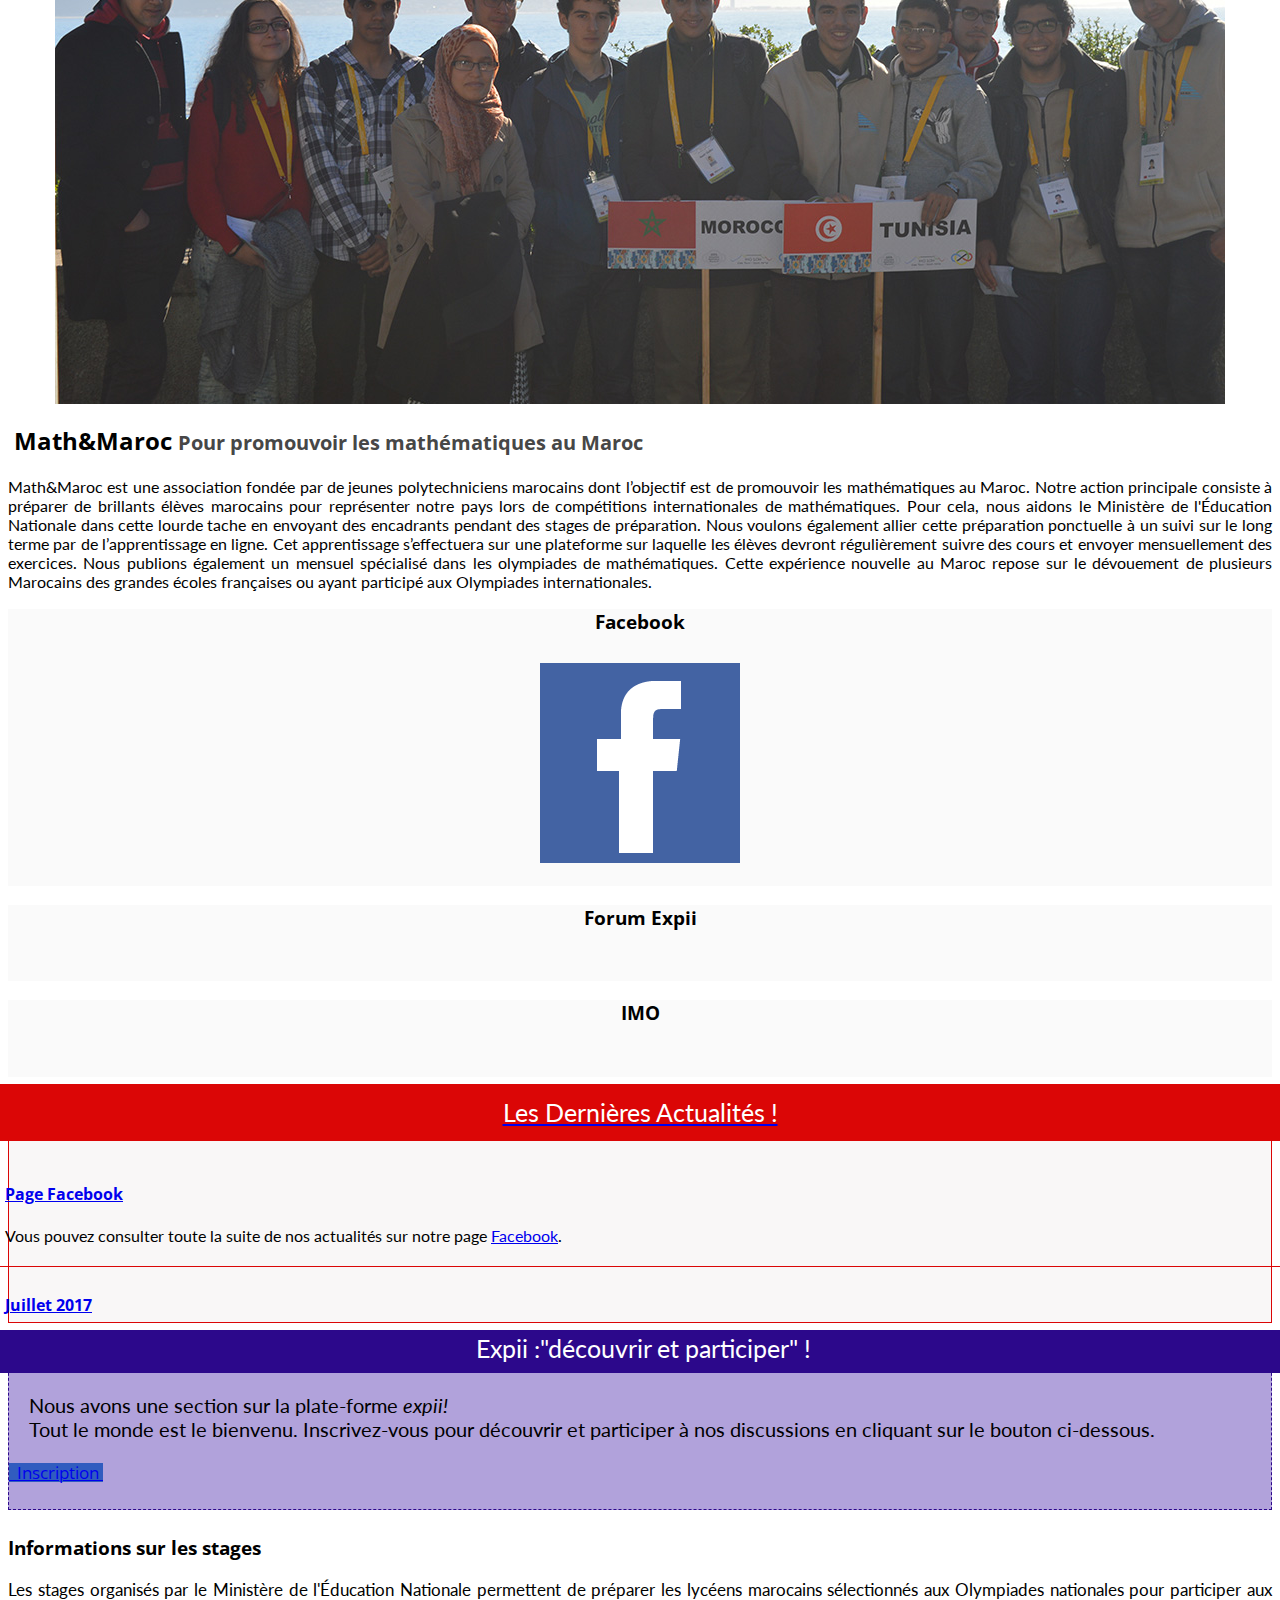
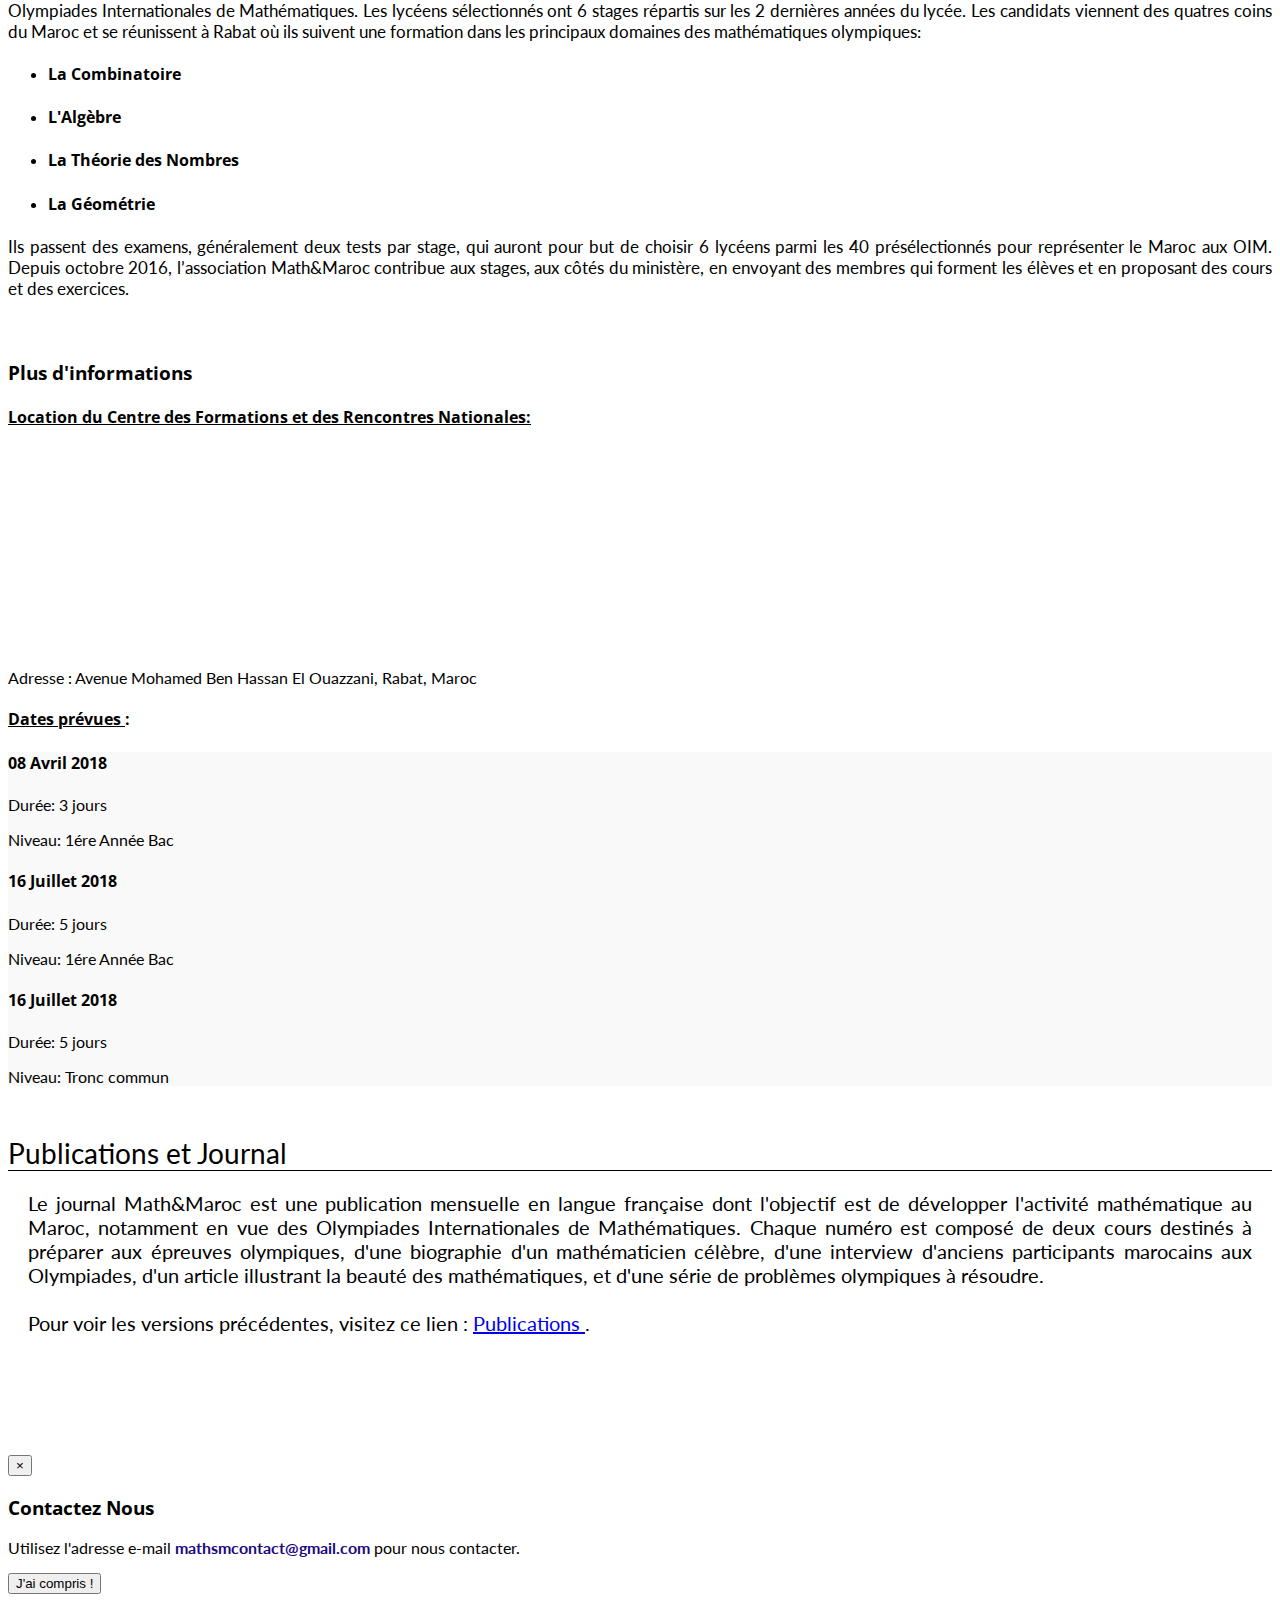
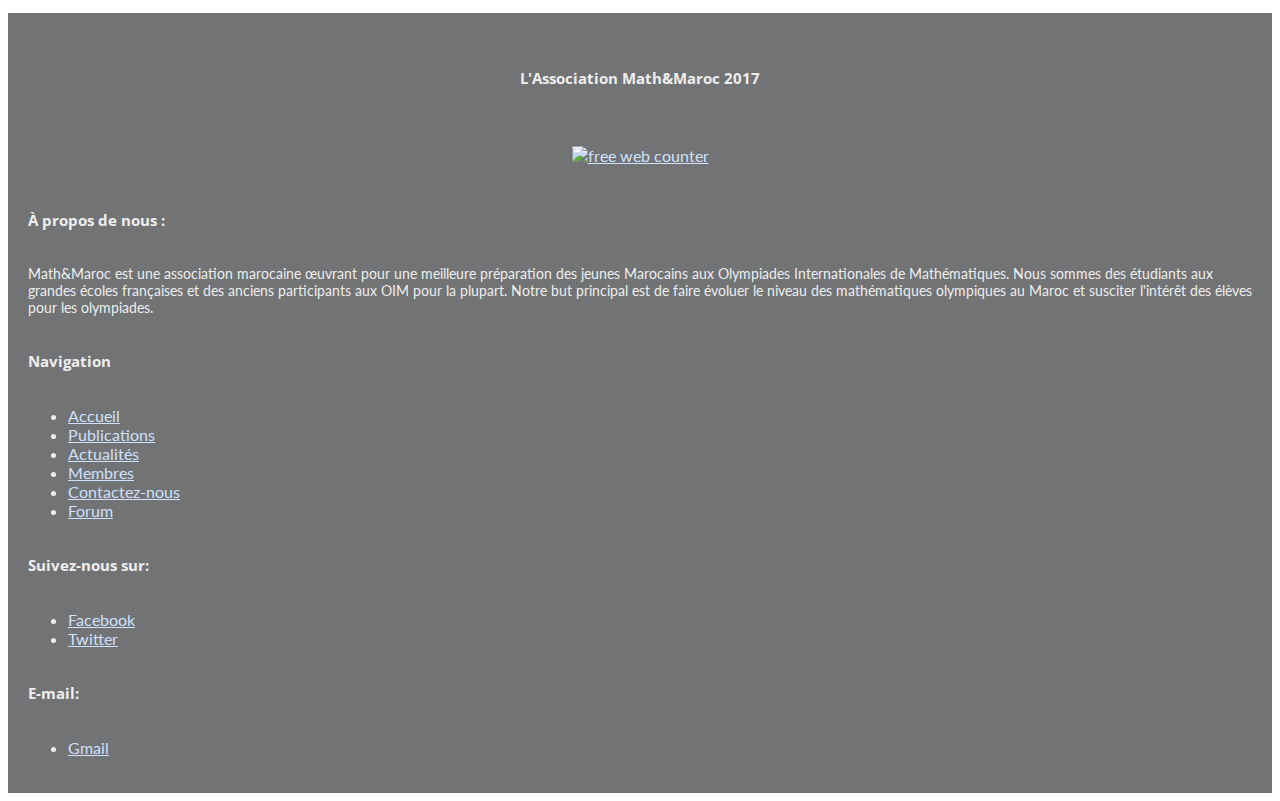
==== commit f1150ca9: "new modifications" ====
--- a/index.html
+++ b/index.html
@@ -2,6 +2,7 @@
 
 <html lang="fr">
 	<head>
+		<!-- test -->
 		<link rel="icon" type="image/png" href="favicon.ico" />
 		<title>Math&amp;Maroc</title>
 		<meta name="description" content="">
@@ -161,6 +162,10 @@
 				<div class="newsWellBody">
 					<ul>
 						<li>
+							<a href="https://www.facebook.com/MathsMaroc2/"><h4> Page Facebook  </h4></a>
+							<p> Vous pouvez consulter toute la suite de nos actualités sur notre page <a class="fb-link" href="https://www.facebook.com/MathsMaroc2/"> Facebook</a>. </p>
+						</li>
+						<li>
 							<a href="news.html#jan2017"><h4> Juillet 2017  </h4></a>
 							<p> Le Maroc au OIM! </p>
 						</li>
@@ -250,8 +255,6 @@
 					 les 40 présélectionnés pour représenter le Maroc aux OIM.
 					 Depuis octobre 2016, l’association Math&amp;Maroc contribue aux stages, aux côtés du ministère,
 				 		en envoyant des membres qui forment les élèves et en proposant des cours et des exercices.<br>
-						Pour plus d'information, lisez le document suivant:
-						<a href="#"> Cliquez ici </a>
 						<br>
 						<br>
 					</p>
@@ -270,19 +273,19 @@
 						<h4><span class="glyphicon glyphicon-calendar"></span> <u> Dates prévues </u>:</h4>
 						<div class="list-group">
 							<a  class="list-group-item">
-								<h4 class="list-group-item-heading"> 12 Novembre 2017 </h4>
-								<p class="list-group-item-text"> Duration: 7 jours </p>
-								<p class="list-group-item-text"> Niveau: Avancé </p>
+								<h4 class="list-group-item-heading"> 08 Avril 2018 </h4>
+								<p class="list-group-item-text"> Durée: 3 jours </p>
+								<p class="list-group-item-text">Niveau: 1ére Année Bac  </p>
 							</a>
 							<a  class="list-group-item">
-								<h4 class="list-group-item-heading"> 21 Janvier 2017 </h4>
-								<p class="list-group-item-text"> Duration: 14 jours </p>
-								<p class="list-group-item-text"> Niveau: Avancé </p>
+								<h4 class="list-group-item-heading"> 16 Juillet 2018 </h4>
+								<p class="list-group-item-text"> Durée: 5 jours </p>
+								<p class="list-group-item-text"> Niveau: 1ére Année Bac </p>
 							</a>
 							<a  class="list-group-item">
-								<h4 class="list-group-item-heading"> 8 Avril 2017 </h4>
-								<p class="list-group-item-text"> Duration: 7 jours </p>
-								<p class="list-group-item-text"> Niveau: Avancé </p>
+								<h4 class="list-group-item-heading"> 16 Juillet 2018 </h4>
+								<p class="list-group-item-text"> Durée: 5 jours </p>
+								<p class="list-group-item-text"> Niveau: Tronc commun </p>
 							</a>
 						</div> <!-- end list-group -->
 					</div> <!-- End tab-pane -->
@@ -306,7 +309,6 @@
 					participants marocains aux Olympiades, d'un article illustrant la beauté des mathématiques,
 					et d'une série de problèmes olympiques à résoudre.<br>
 					<br>
-					La dernière édition : <a href="">Cliquez ici</a>. <small>(pas encore) </small> <br>
 					Pour voir les versions précédentes, visitez ce lien :
 					<a href="publications.html"> Publications </a>.<br>
 				</p>
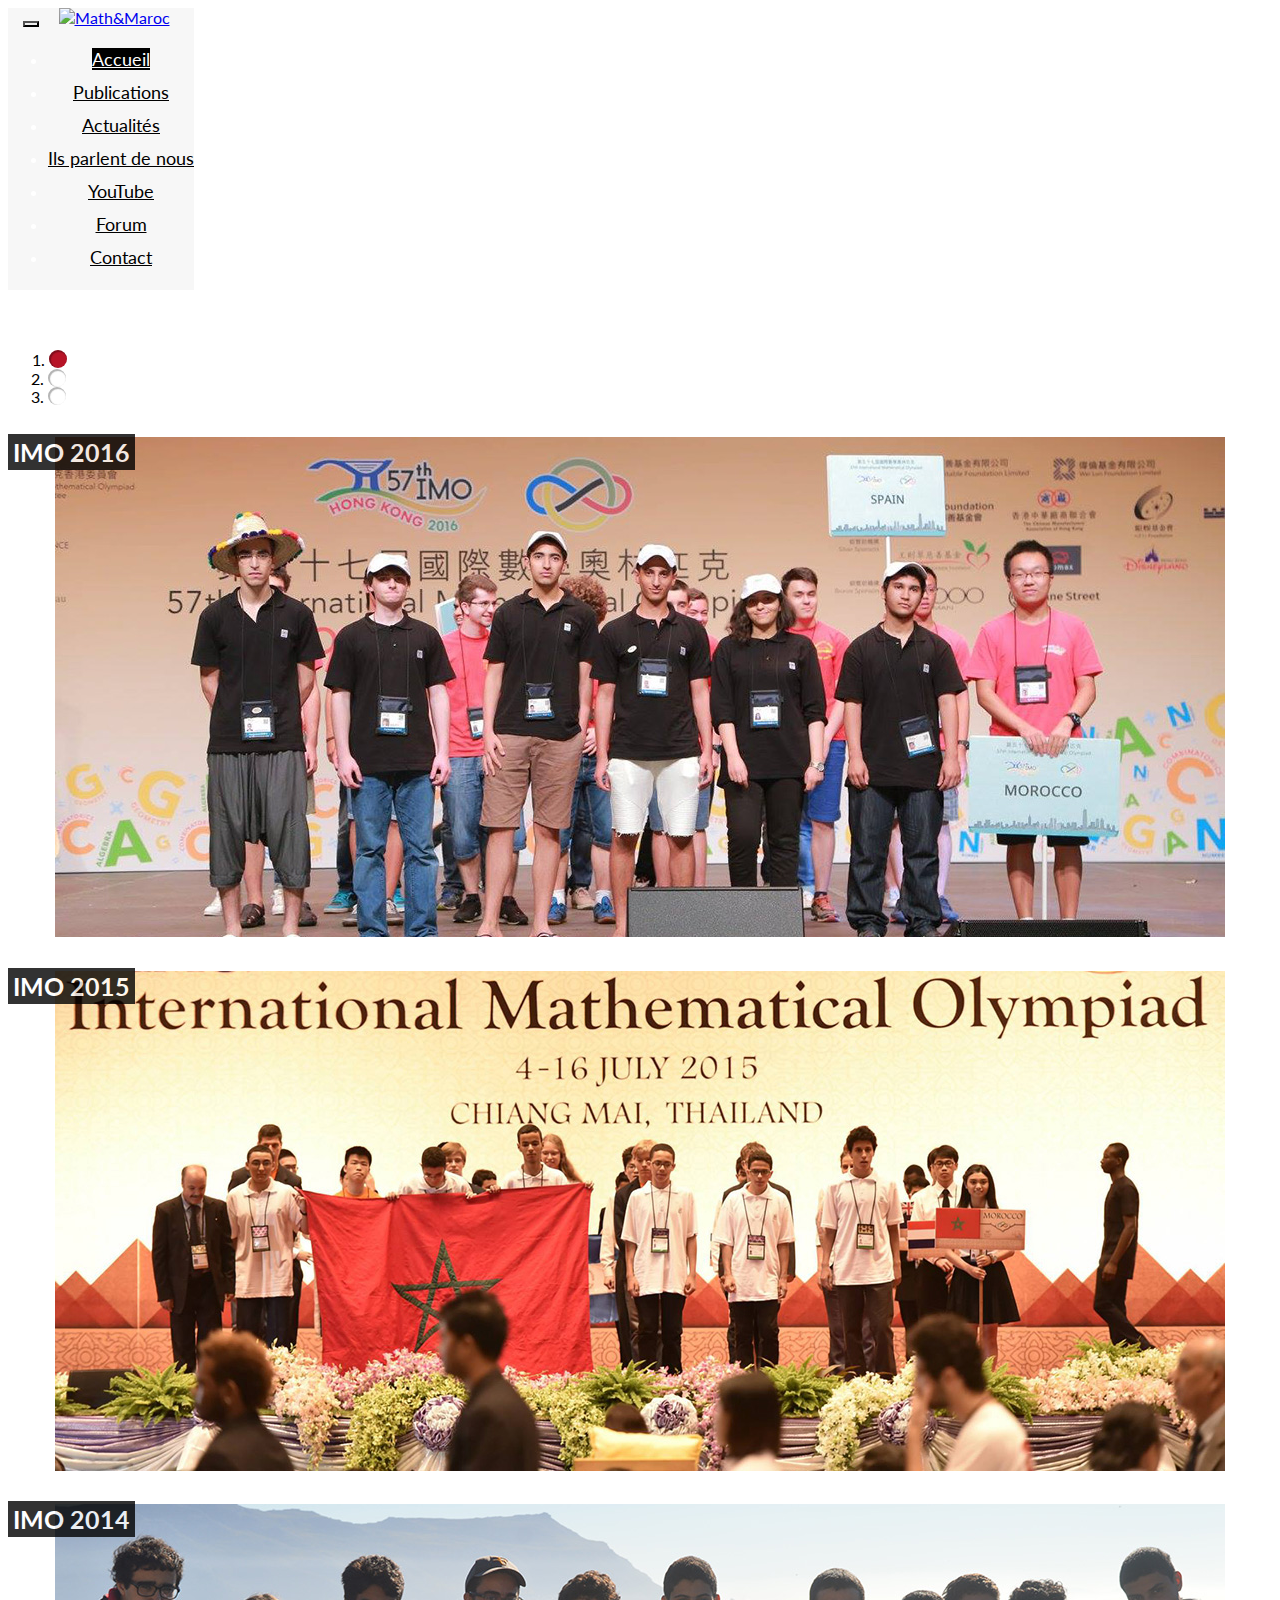
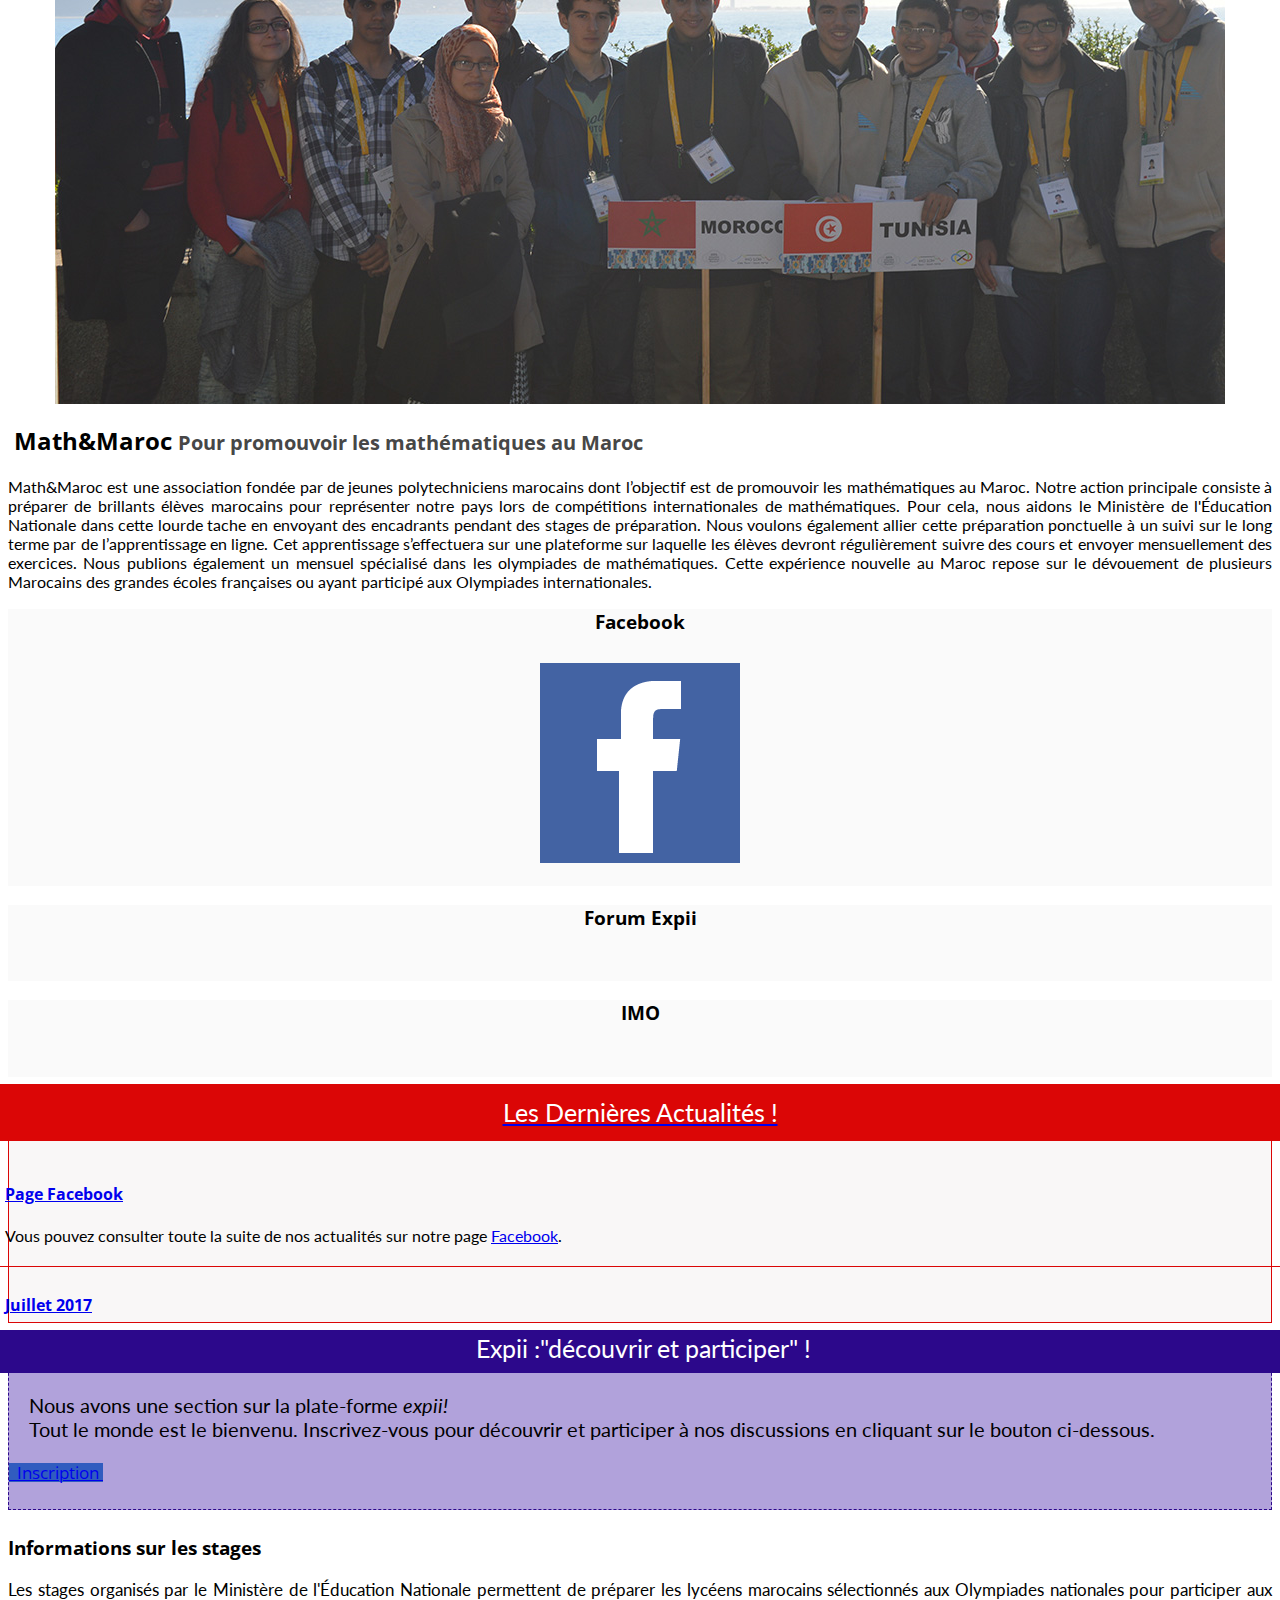
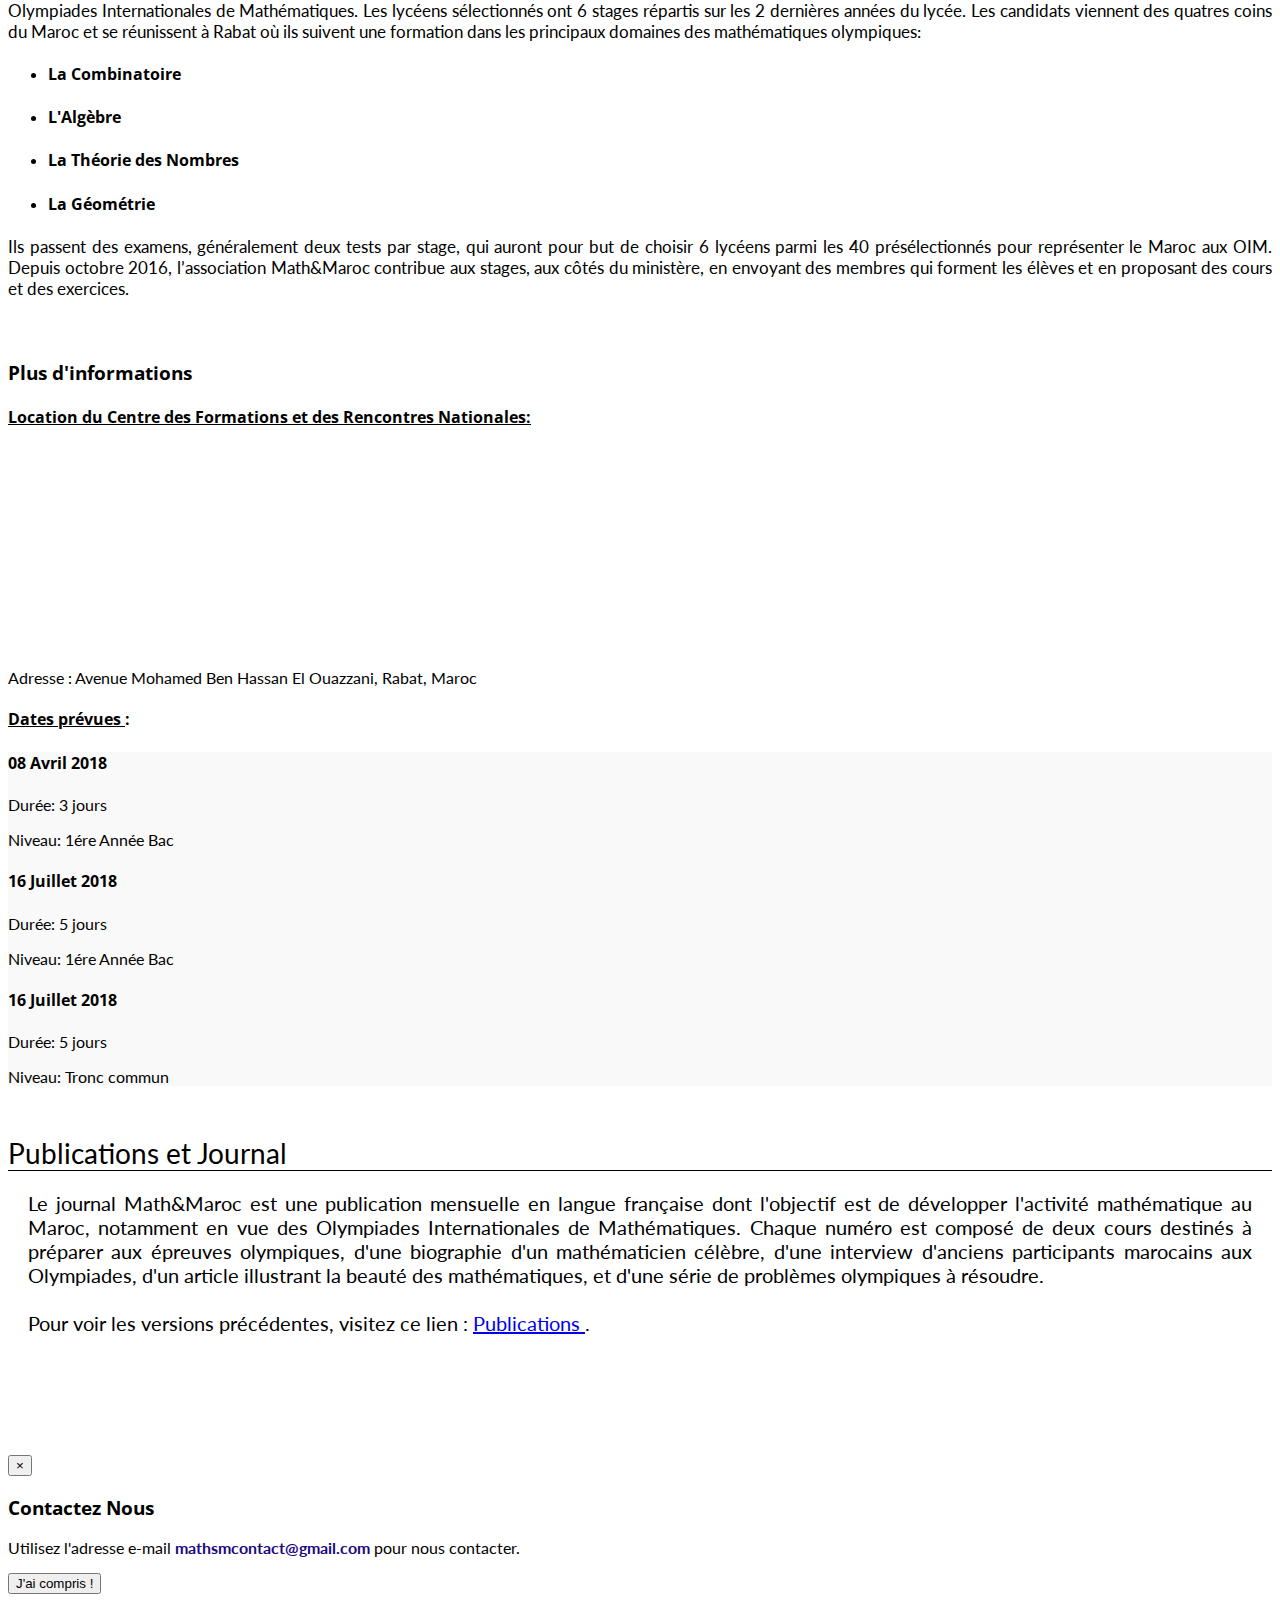
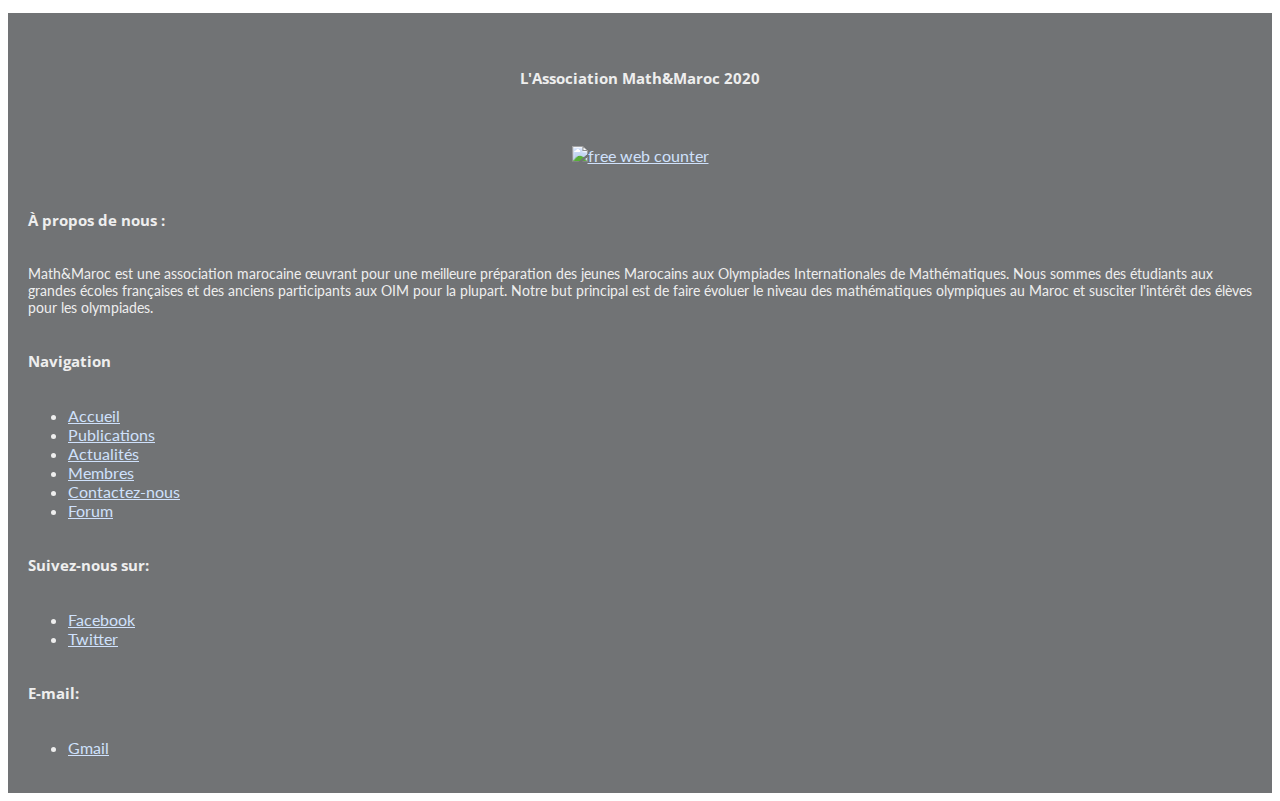
==== commit d529ab69: "Merge pull request #1 from NouamaneTazi/master" ====
--- a/index.html
+++ b/index.html
@@ -51,7 +51,9 @@
 					<li >
 						<a href="pdnous.html" > Ils parlent de nous </a>
 					</li>					<li>
-						<a href="members.html" > Membres </a>
+						<a href="https://www.youtube.com/channel/UCorPf8TNWQb_YiYAkB7nQvA" > 
+							YouTube
+						</a>
 					</li>
 					<li>
 						<a href="http://forum.expii.com/category/39/fran%C3%A7ais" target="_blank"> Forum </a>
@@ -59,6 +61,7 @@
 					<li>
 						<a href="#contact" data-toggle="modal"> Contact </a>
 					</li>
+				</ul>
 			</div> <!-- end nav-collapse -->
 		</div><!-- end container -->
 	</div>  <!-- end navbar -->
@@ -203,7 +206,7 @@
 							<a href="news.html#4nov2016"><h4> 4 Novembre 2016 </h4> </a>
 							<p>Naissance de l'Association Math&amp;Maroc. </p>
 						</li>
-
+					</ul>
 				</div>
 			</div> <!-- end well -->
 		</div>
@@ -341,7 +344,7 @@
 	<div class="container">
 		<div class="row">
 			<div class="col-lg-3 col-sm-6 logo-col">
-			<h6 class="h6footer">L'Association Math&amp;Maroc 2017 </h6>
+			<h6 class="h6footer">L'Association Math&amp;Maroc 2020 </h6>
 			<img src="images/logo-footer.png" alt="" class="img-responsive center-block logo-footer" >
 			<div align=center><a href='http://www.counter12.com'><img src='http://www.counter12.com/img-Y837YbzY15b7DYDd-15.gif' border='0' alt='free web counter'></a><script type='text/javascript' src='http://www.counter12.com/ad.js?id=Y837YbzY15b7DYDd'></script></div>
 			</div><!-- end col-sm-2 -->
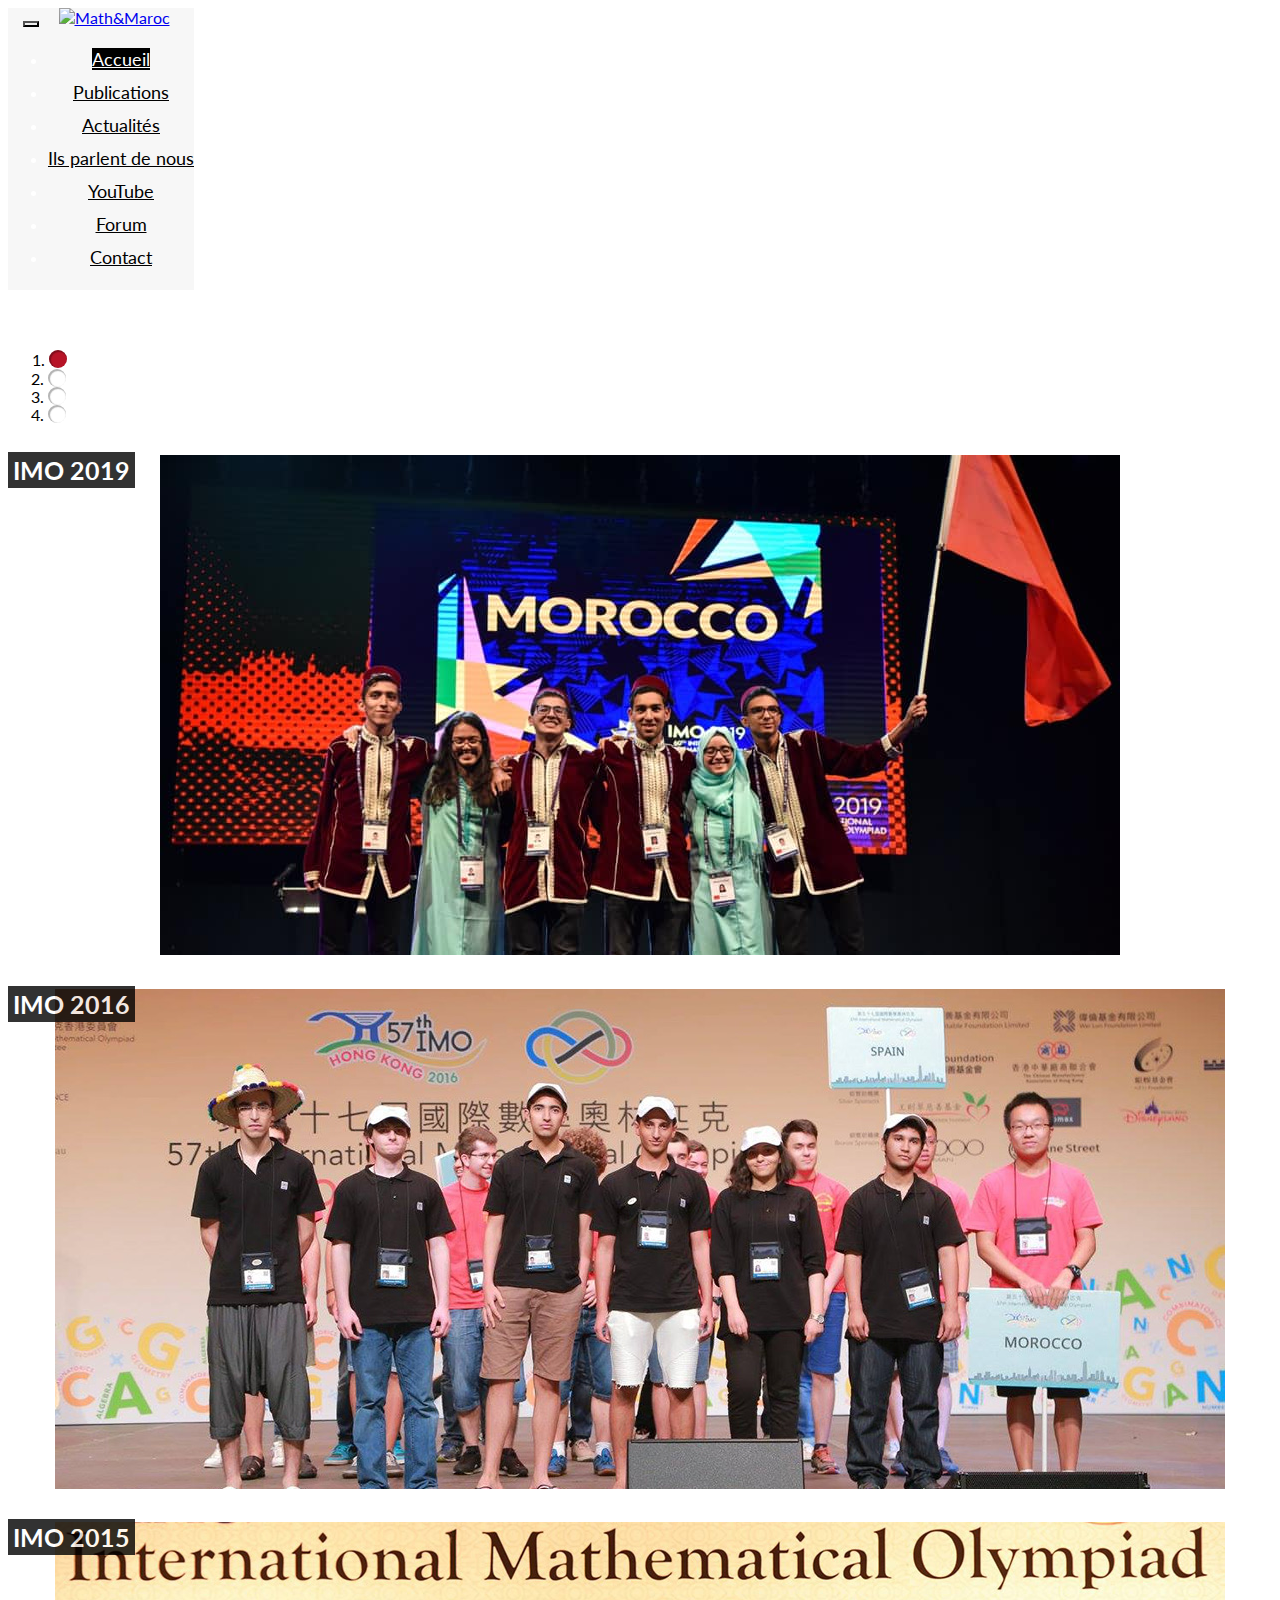
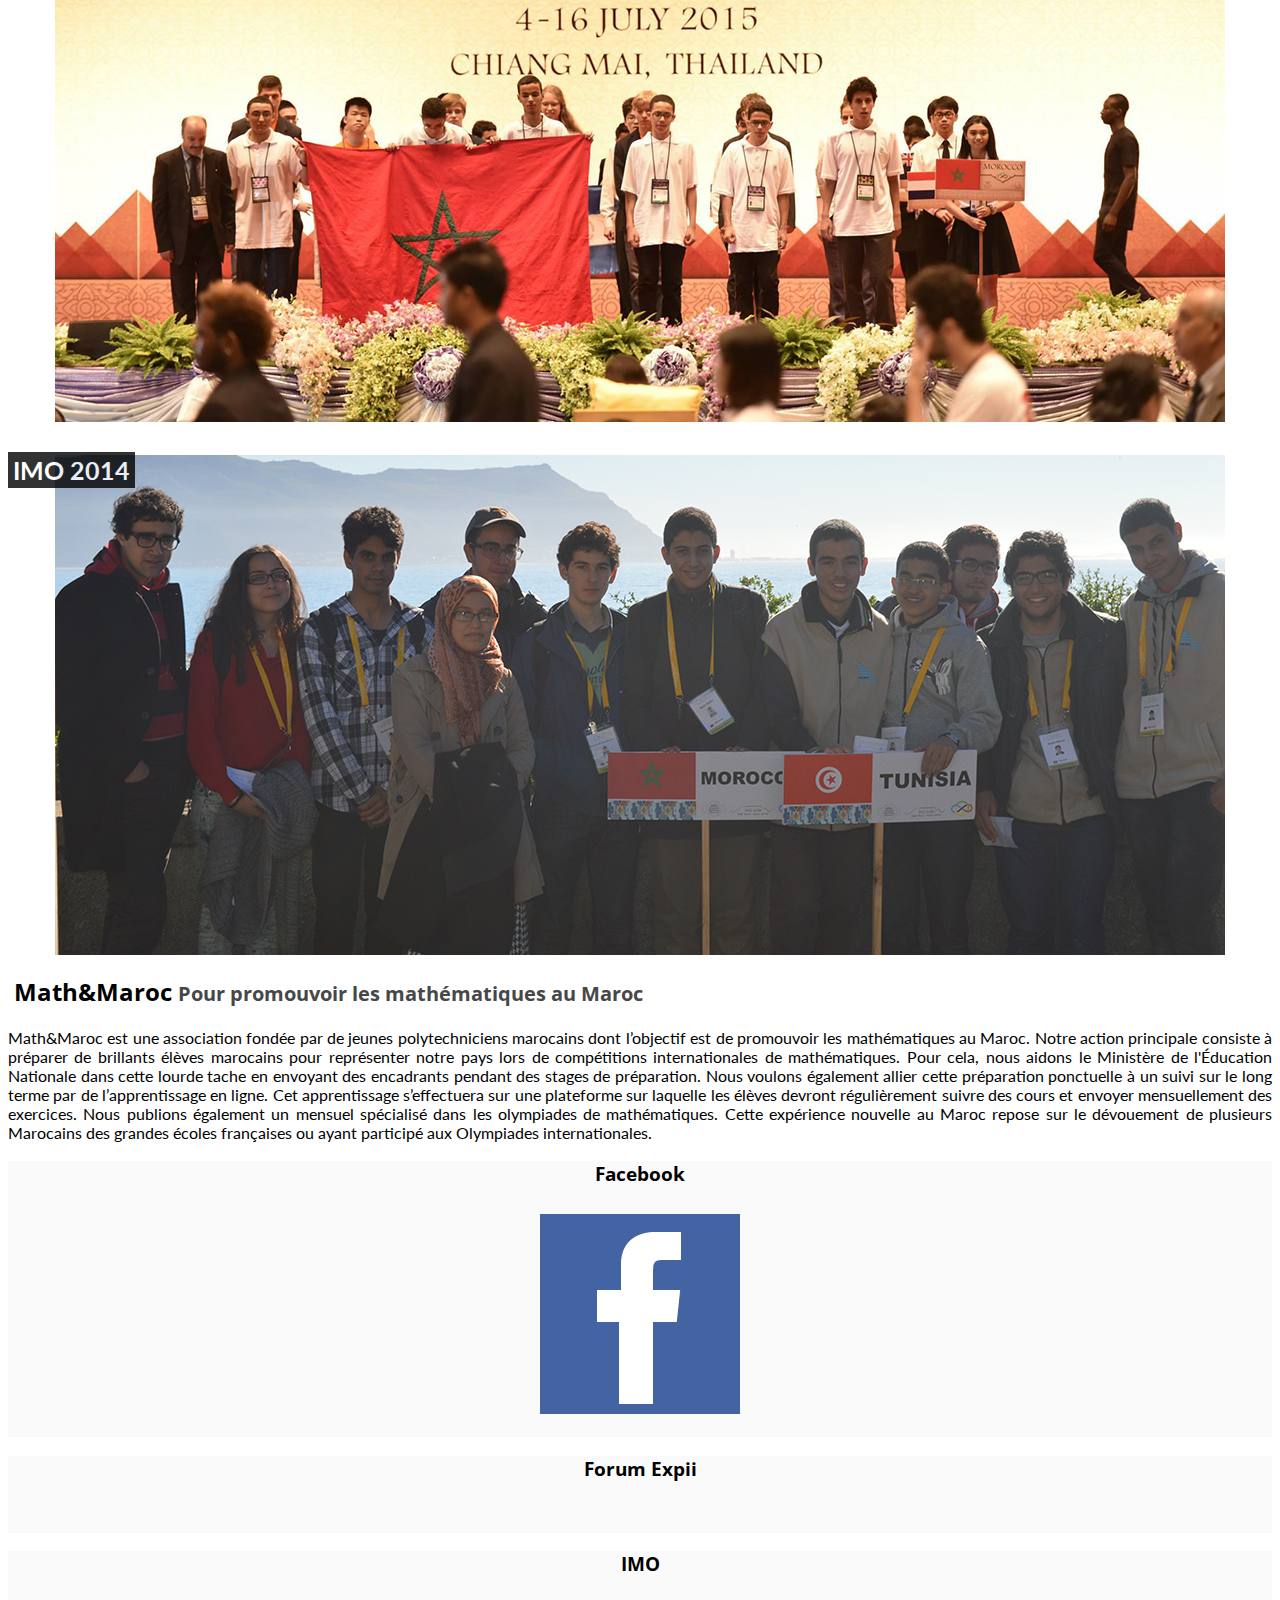
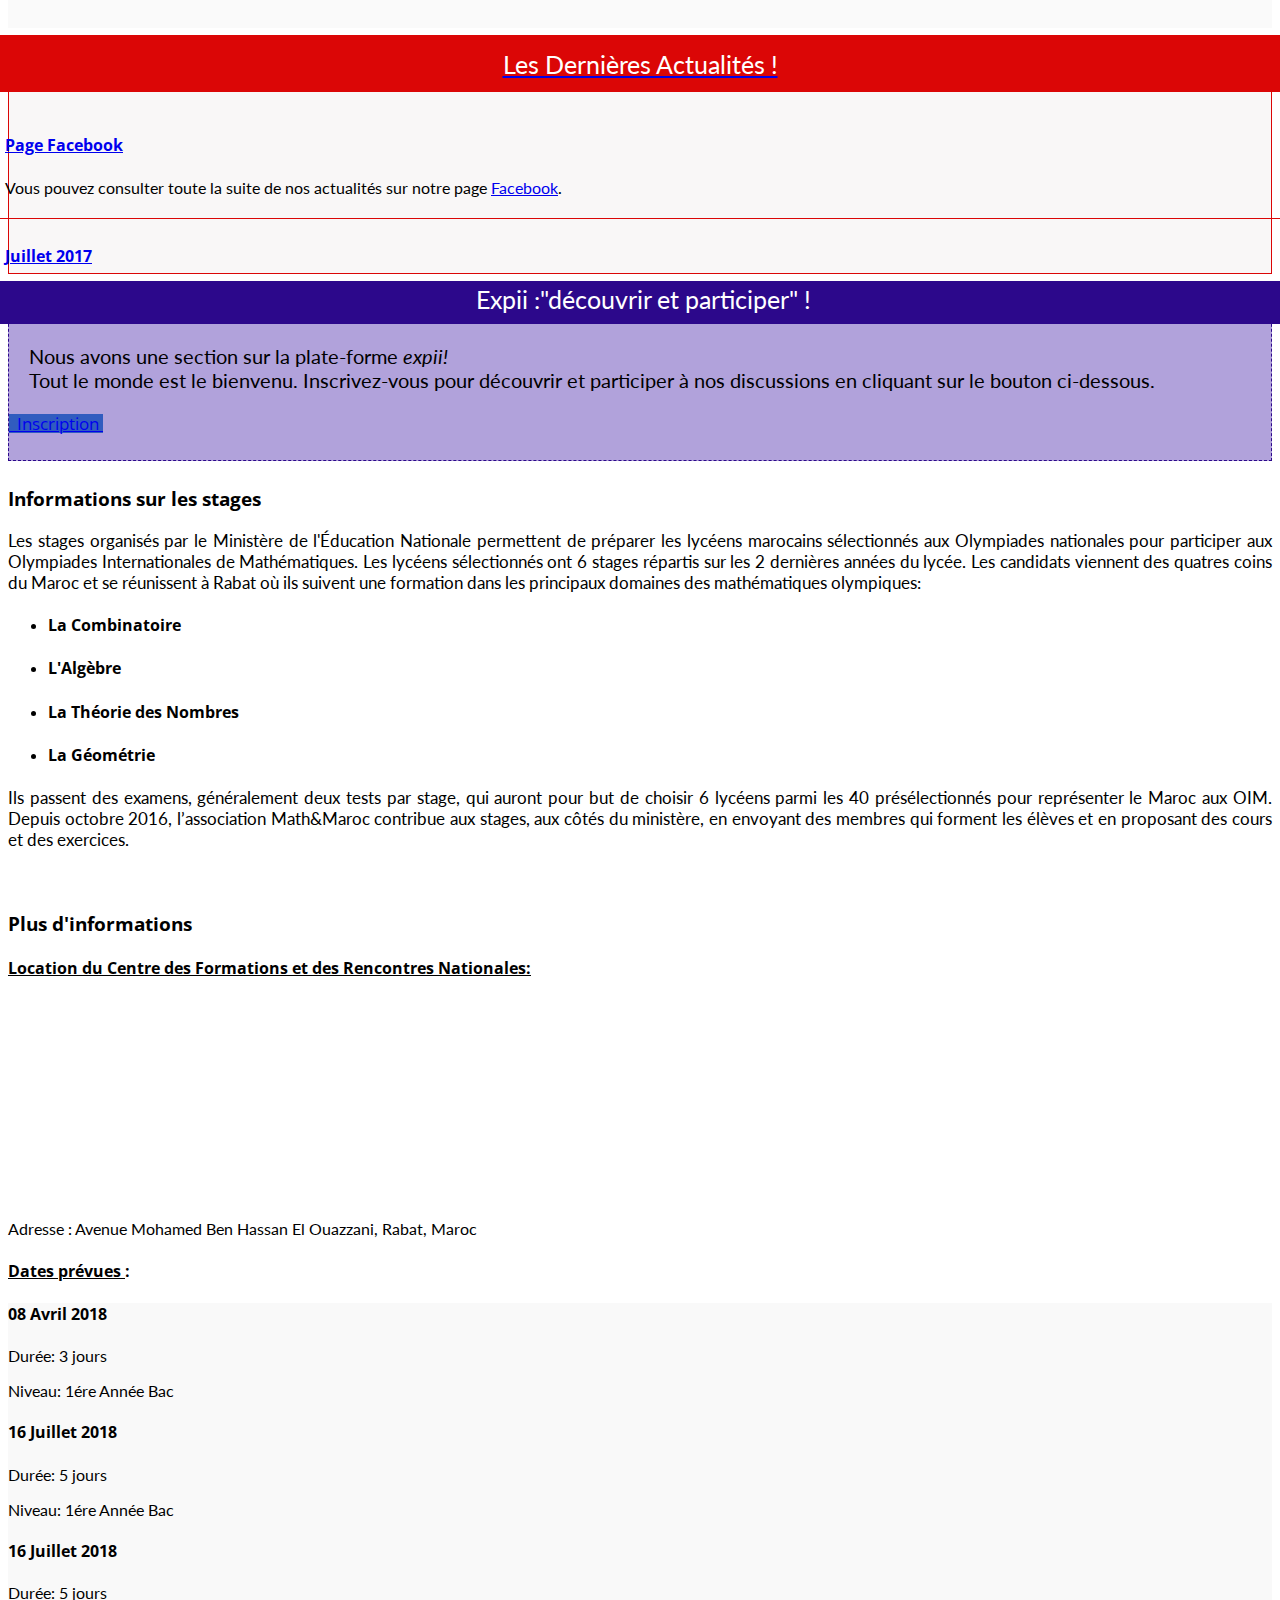
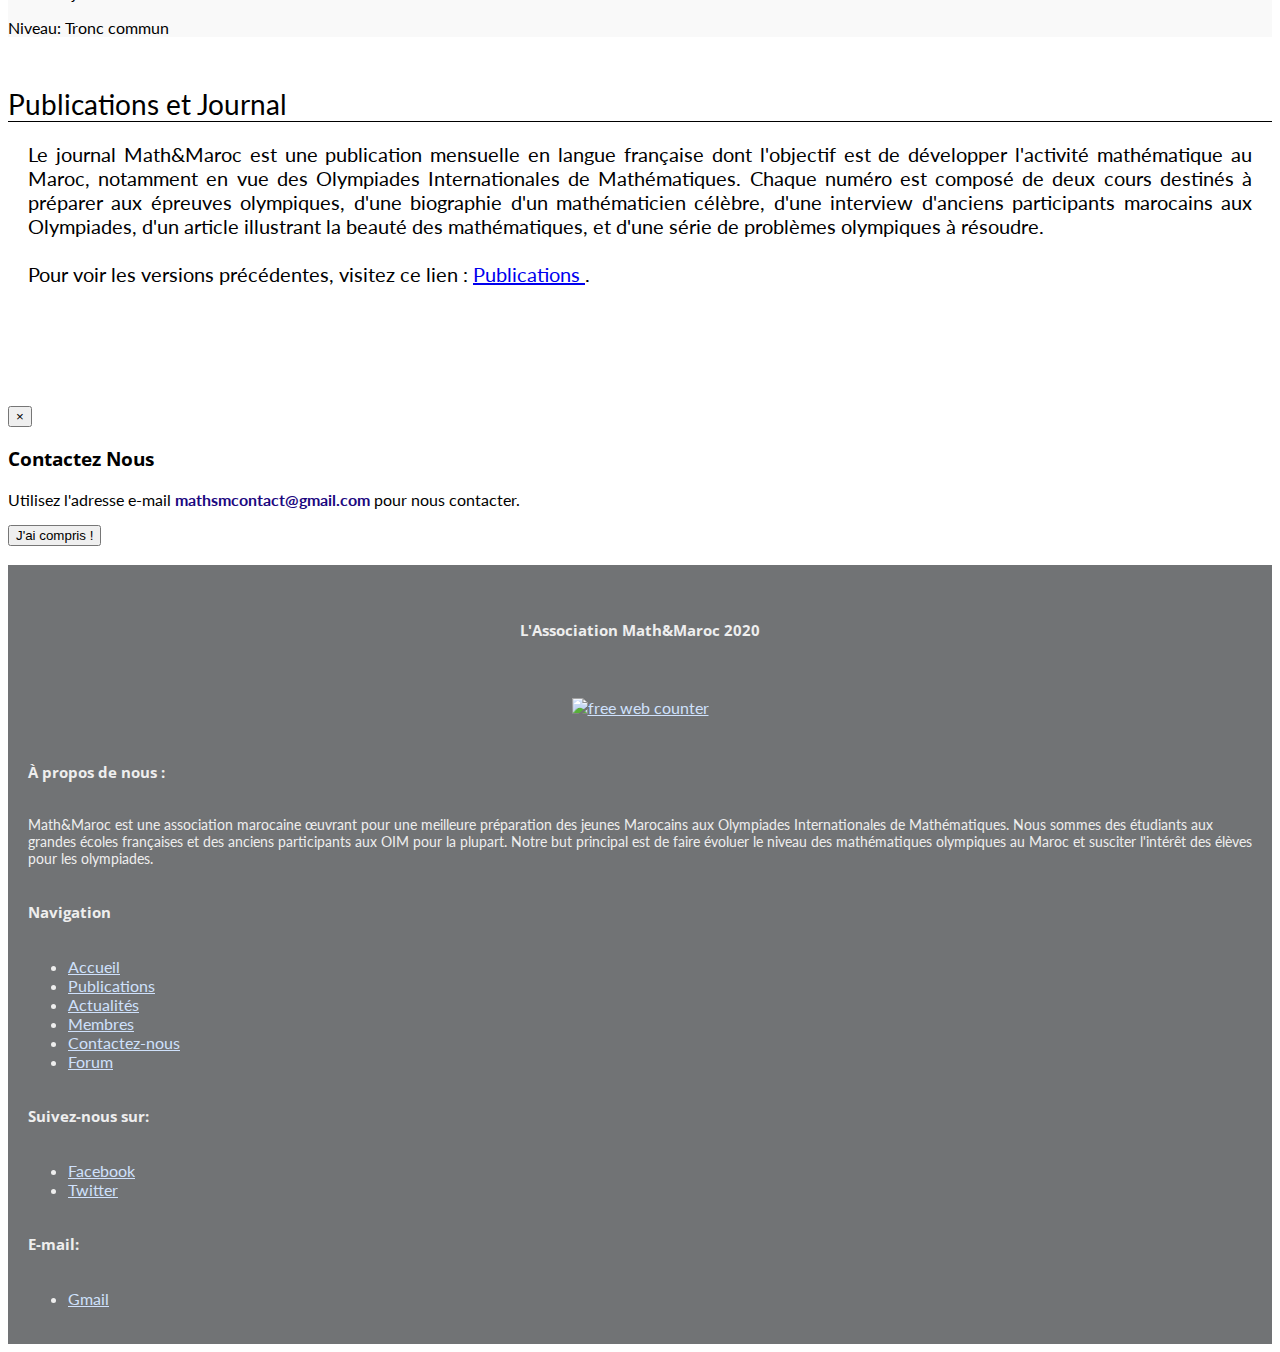
==== commit 806ca11e: "Add IMO 2019" ====
--- a/index.html
+++ b/index.html
@@ -72,20 +72,26 @@
 			<li class="active" data-slide-to="0" data-target="#myCarousel"></li>
 			<li data-slide-to="1" data-target="#myCarousel"></li>
 			<li data-slide-to="2" data-target="#myCarousel"></li>
+			<li data-slide-to="3" data-target="#myCarousel"></li>
 		</ol>
 		  <!-- Wrapper for slides -->
 		<div class="carousel-inner">
 			<div class="item active" id="slide1">
 				<div class="carousel-caption">
-					<h4> <span class="title" > IMO 2016 </span> </h4>
+					<h4> <span class="title" > IMO 2019 </span> </h4>
 				</div> <!-- end Carousel" -->
 			</div> <!-- end item -->
 			<div class="item" id="slide2">
 				<div class="carousel-caption">
+					<h4> <span class="title" > IMO 2016 </span> </h4>
+				</div> <!-- end carousel-capton" -->
+			</div> <!-- end item -->
+			<div class="item" id="slide3">
+				<div class="carousel-caption">
 					<h4> <span class="title" > IMO 2015 </span> </h4>
 				</div> <!-- end carousel-capton" -->
 			</div> <!-- end item -->
-			<div class="item" id="slide3">
+			<div class="item" id="slide4">
 				<div class="carousel-caption">
 					<h4> <span class="title" > IMO 2014 </span> </h4>
 				</div> <!-- end carousel-capton" -->
--- a/includes/css/styles.css
+++ b/includes/css/styles.css
@@ -241,7 +241,7 @@
   color: #474747;
 }
 #featuresHeading .MathetMaroc {
-  font-size : 28px;
+  vertical-align: text-bottom;
 }
 
 .fei {
@@ -338,6 +338,9 @@
 }
 #slide3{
   background: url('../../images/carousel_medium_03.jpg') top center no-repeat;
+}
+#slide4{
+  background: url('../../images/carousel_medium_04.jpg') top center no-repeat;
 }
 
 .carousel-caption{
@@ -421,6 +424,9 @@
   #slide3{
     background: url('../../images/carousel_small_03.jpg') top center no-repeat;
   }
+  #slide4{
+    background: url('../../images/carousel_small_04.jpg') top center no-repeat;
+  }
   .carousel-caption{
     font-size: 15px;
   }
@@ -448,6 +454,9 @@
   #slide3{
     background: url('../../images/carousel_large_03.jpg') top center no-repeat;
   }
+  #slide4{
+    background: url('../../images/carousel_large_04.jpg') top center no-repeat;
+  }
   .lead {
     text-align: justify;
   }
@@ -465,34 +474,44 @@
 /* --------------------------------------
    Publications
    -------------------------------------- */
-.pubBox {
-  margin-top: 150px;
+.jourBoxJournal{
+  margin-top: 130px;
+  margin-bottom: 40px;
+}
+.jourBoxMiniCours{
+  margin-top: 20px;
   margin-bottom: 110px;
 }
 
-.pubBox table {
+.tdHead {
+  text-align:center !important;
+  font-size:1.8em !important;
+  font-weight: bold;
+}
+
+.jourBox table {
     font-family: arial, sans-serif;
     border-collapse: collapse;
     width: 100%;
     border-left: 4px solid #969696;
 }
 
-.pubBox th {
+.jourBox th {
   font-family: 'Lato';
   font-size: 19px;
 }
-.pubBox td {
+.jourBox td {
   font-size: 15px;
 }
 
-.pubBox td, th {
+.jourBox td, th {
     border: 1px solid #969696;
     text-align: left;
     padding: 15px;
     height:50px;
 }
 
-.pubBox tr:nth-child(even) {
+.jourBox tr:nth-child(even) {
     background-color: #dddddd;
 }
 
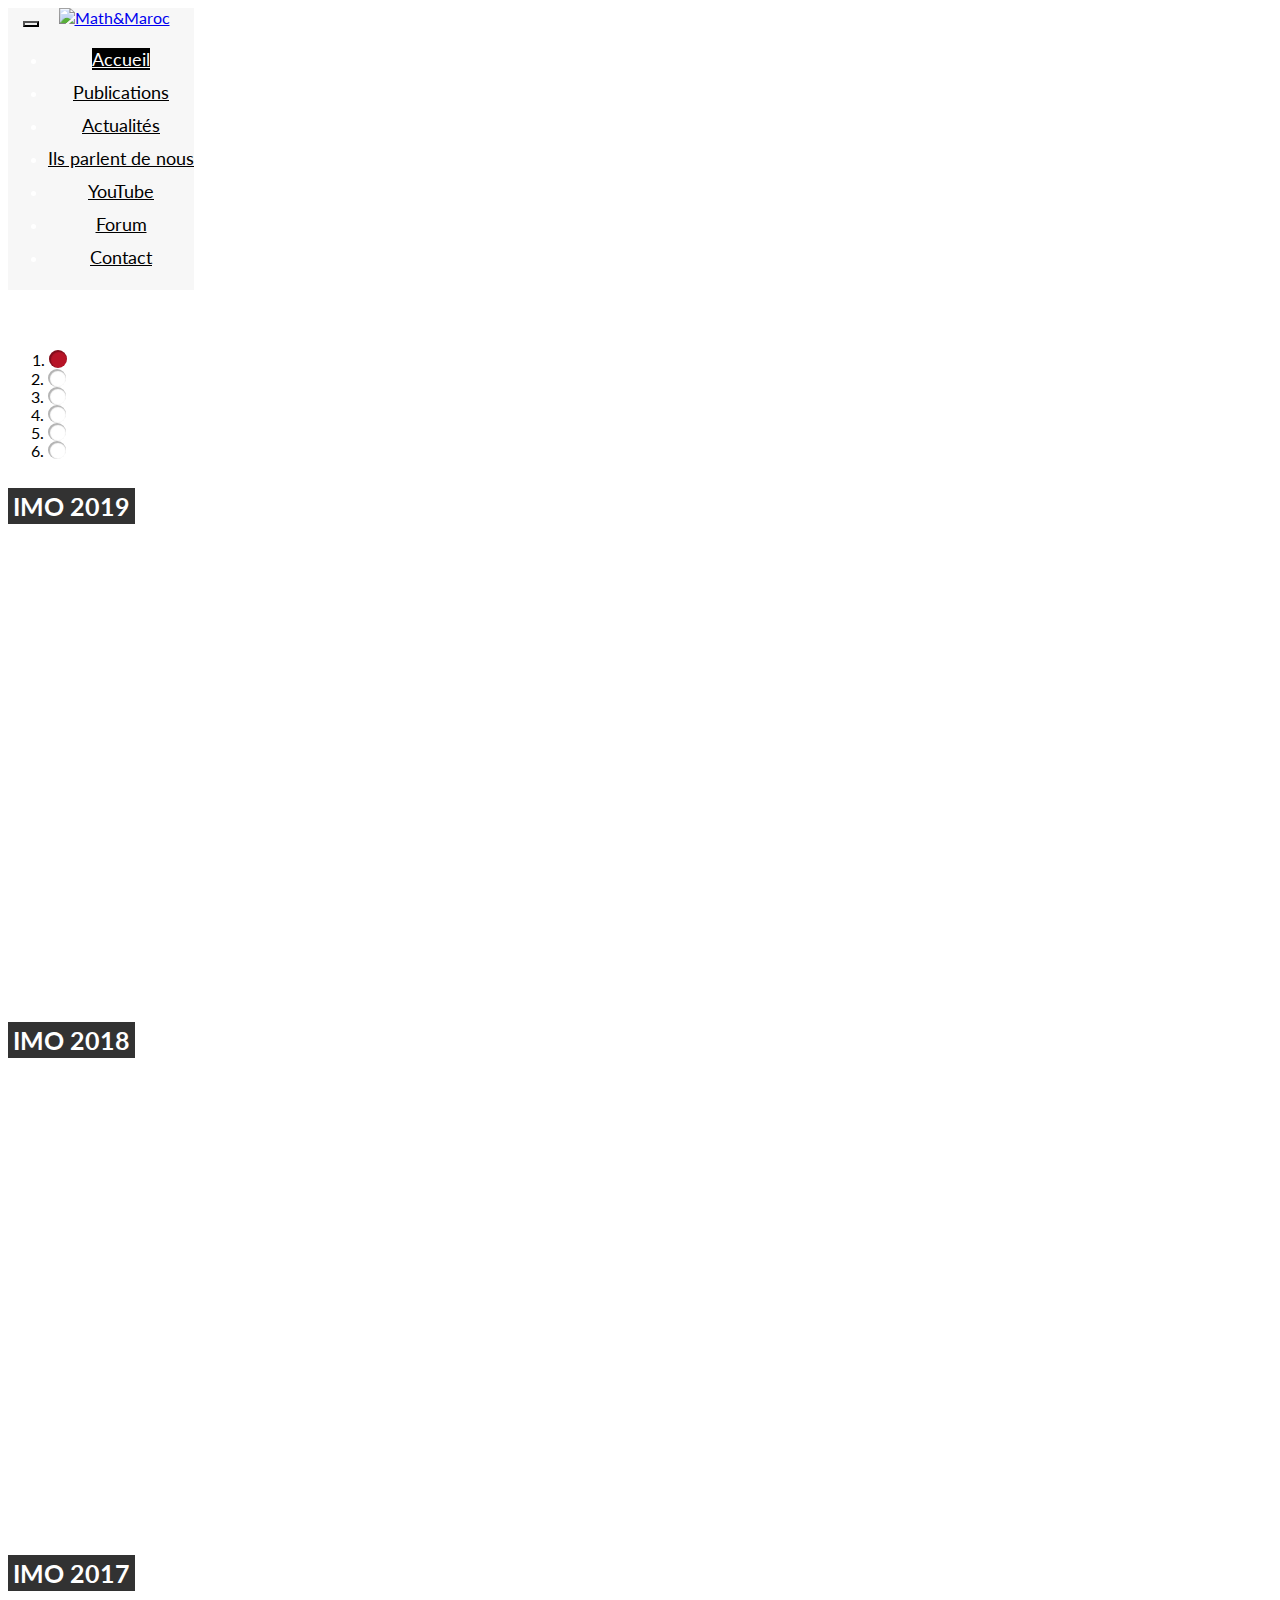
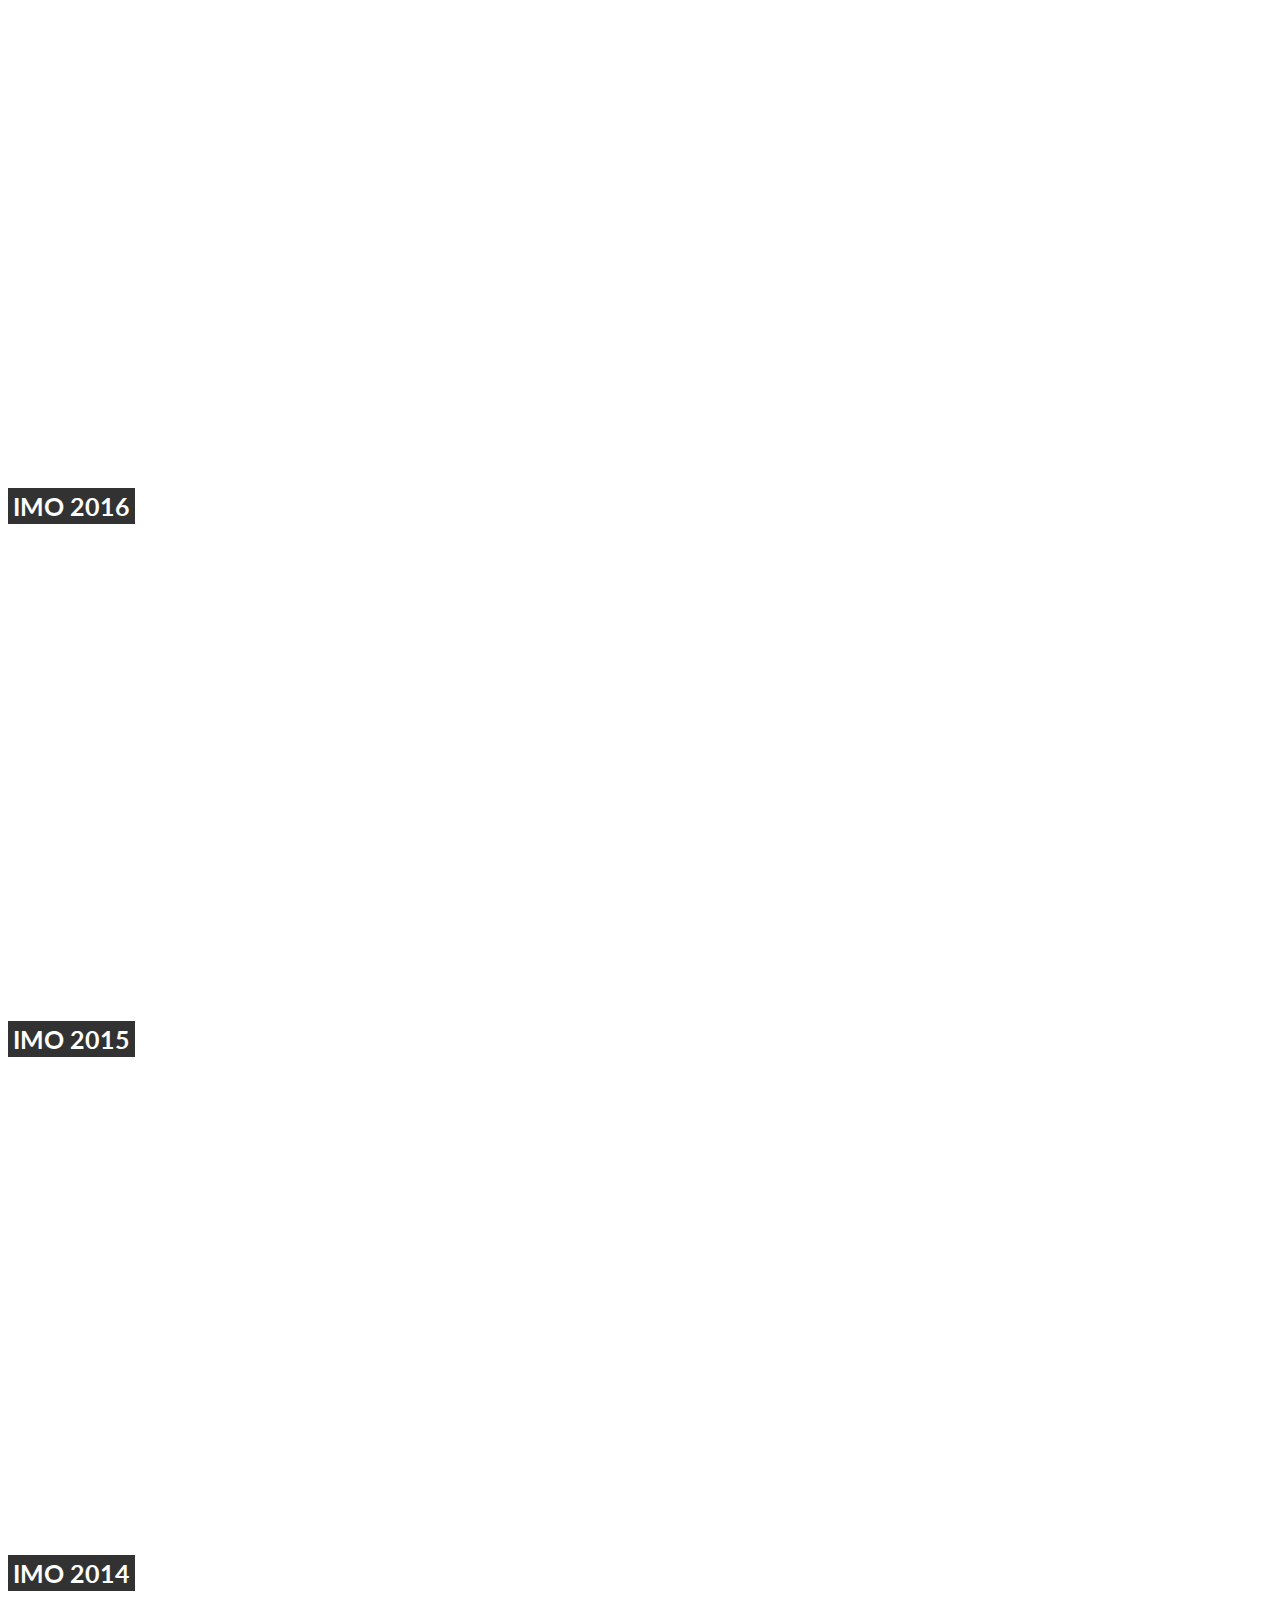
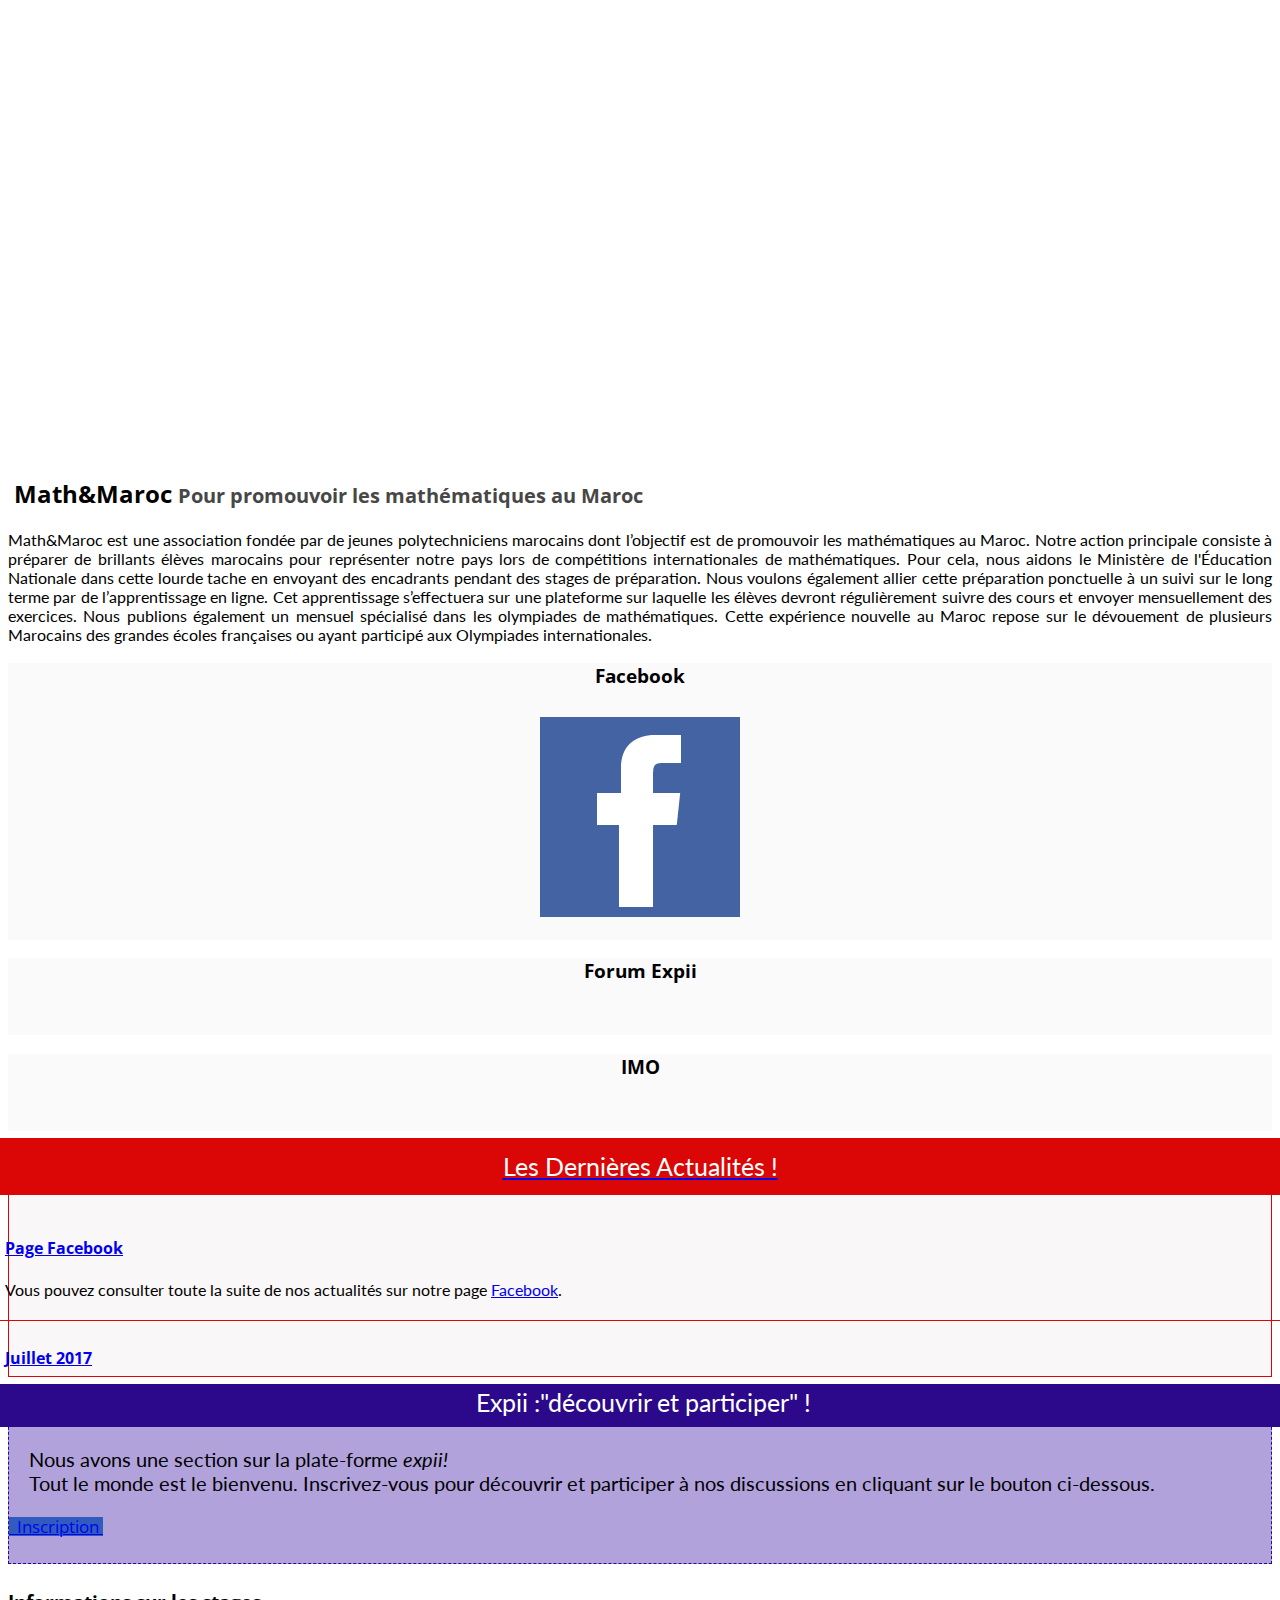
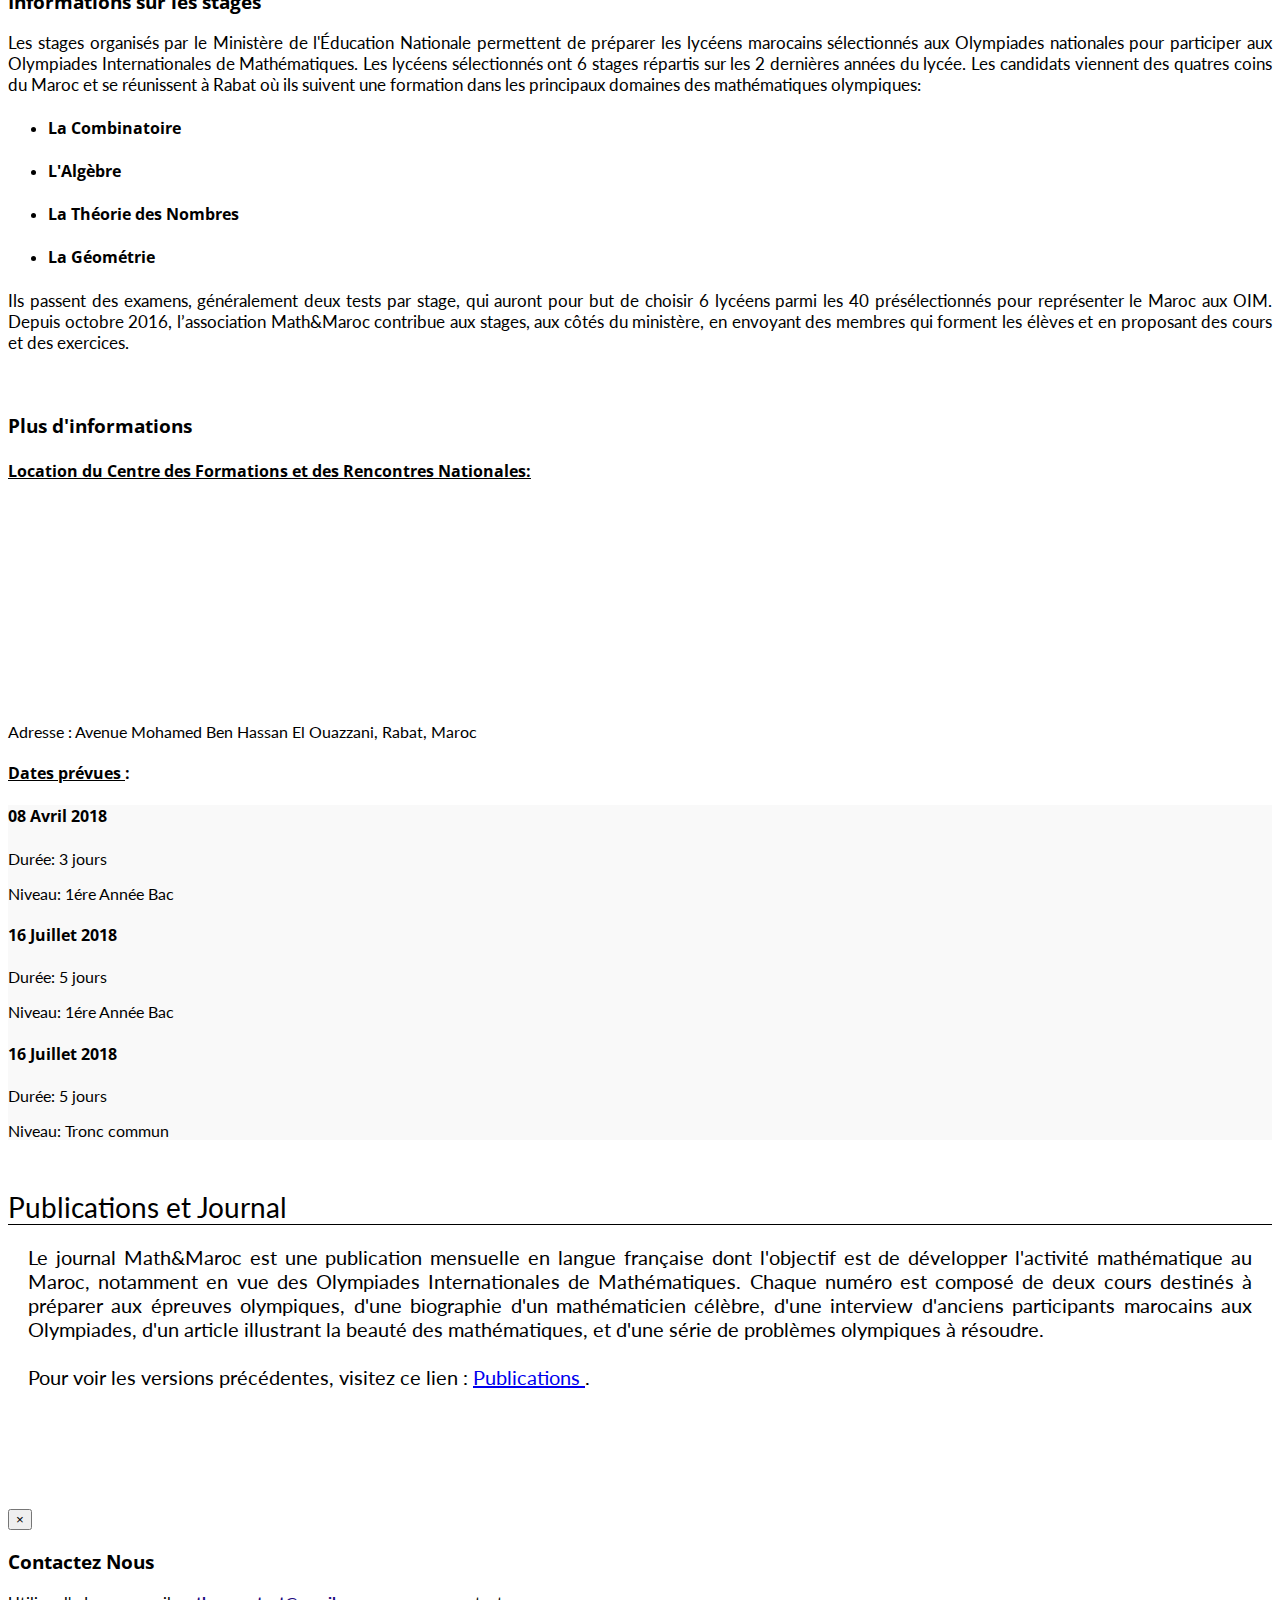
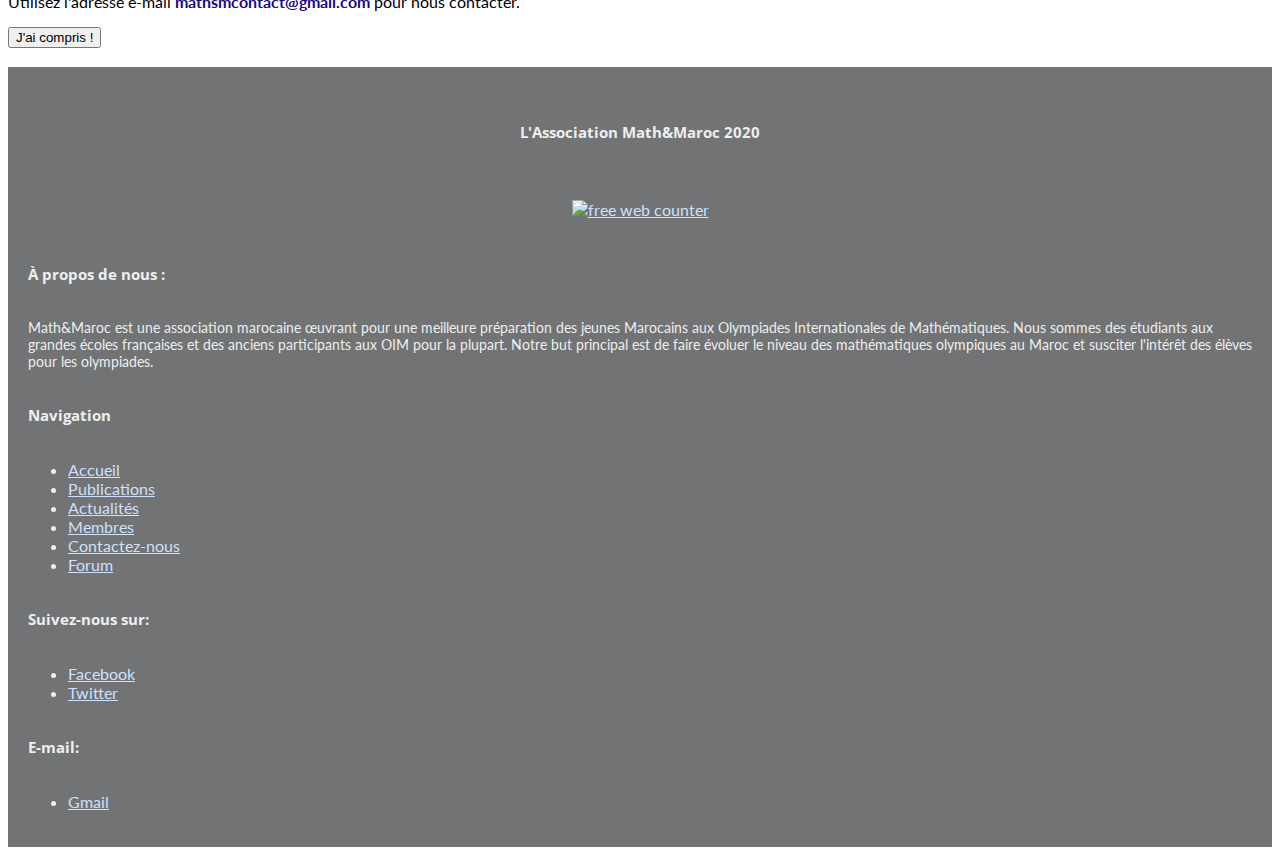
==== commit c2fab08e: "Add IMO 2017-2018" ====
--- a/index.html
+++ b/index.html
@@ -73,6 +73,8 @@
 			<li data-slide-to="1" data-target="#myCarousel"></li>
 			<li data-slide-to="2" data-target="#myCarousel"></li>
 			<li data-slide-to="3" data-target="#myCarousel"></li>
+			<li data-slide-to="4" data-target="#myCarousel"></li>
+			<li data-slide-to="5" data-target="#myCarousel"></li>
 		</ol>
 		  <!-- Wrapper for slides -->
 		<div class="carousel-inner">
@@ -83,15 +85,25 @@
 			</div> <!-- end item -->
 			<div class="item" id="slide2">
 				<div class="carousel-caption">
+					<h4> <span class="title" > IMO 2018 </span> </h4>
+				</div> <!-- end carousel-capton" -->
+			</div> <!-- end item -->
+			<div class="item" id="slide3">
+				<div class="carousel-caption">
+					<h4> <span class="title" > IMO 2017 </span> </h4>
+				</div> <!-- end carousel-capton" -->
+			</div> <!-- end item -->
+			<div class="item" id="slide4">
+				<div class="carousel-caption">
 					<h4> <span class="title" > IMO 2016 </span> </h4>
 				</div> <!-- end carousel-capton" -->
 			</div> <!-- end item -->
-			<div class="item" id="slide3">
+			<div class="item" id="slide5">
 				<div class="carousel-caption">
 					<h4> <span class="title" > IMO 2015 </span> </h4>
 				</div> <!-- end carousel-capton" -->
 			</div> <!-- end item -->
-			<div class="item" id="slide4">
+			<div class="item" id="slide6">
 				<div class="carousel-caption">
 					<h4> <span class="title" > IMO 2014 </span> </h4>
 				</div> <!-- end carousel-capton" -->
--- a/includes/css/styles.css
+++ b/includes/css/styles.css
@@ -331,16 +331,22 @@
 }
 
 #slide1{
-  background: url('../../images/carousel_medium_01.jpg') top center no-repeat;
+  background: url('../../images/IMO 2019.jpg') top center no-repeat;
 }
 #slide2{
-  background: url('../../images/carousel_medium_02.jpg') top center no-repeat;
+  background: url('../../images/IMO 2018.jpg') top center no-repeat;
 }
 #slide3{
-  background: url('../../images/carousel_medium_03.jpg') top center no-repeat;
+  background: url('../../images/IMO 2017.jpg') top center no-repeat;
 }
 #slide4{
-  background: url('../../images/carousel_medium_04.jpg') top center no-repeat;
+  background: url('../../images/IMO 2016.jpg') top center no-repeat;
+}
+#slide5{
+  background: url('../../images/IMO 2015.jpg') top center no-repeat;
+}
+#slide6{
+  background: url('../../images/IMO 2014.jpg') top center no-repeat;
 }
 
 .carousel-caption{
@@ -416,16 +422,22 @@
     height:310px;
   }
   #slide1{
-    background: url('../../images/carousel_small_01.jpg') top center no-repeat;
+    background: url('../../images/IMO 2019.jpg') top center no-repeat;
   }
   #slide2{
-    background: url('../../images/carousel_small_02.jpg') top center no-repeat;
+    background: url('../../images/IMO 2018.jpg') top center no-repeat;
   }
   #slide3{
-    background: url('../../images/carousel_small_03.jpg') top center no-repeat;
+    background: url('../../images/IMO 2017.jpg') top center no-repeat;
   }
   #slide4{
-    background: url('../../images/carousel_small_04.jpg') top center no-repeat;
+    background: url('../../images/IMO 2016.jpg') top center no-repeat;
+  }
+  #slide5{
+    background: url('../../images/IMO 2015.jpg') top center no-repeat;
+  }
+  #slide6{
+    background: url('../../images/IMO 2014.jpg') top center no-repeat;
   }
   .carousel-caption{
     font-size: 15px;
@@ -446,16 +458,22 @@
     height:500px;
   }
   #slide1{
-    background: url('../../images/carousel_large_01.jpg') top center no-repeat;
+    background: url('../../images/IMO 2019.jpg') top center no-repeat;
   }
   #slide2{
-    background: url('../../images/carousel_large_02.jpg') top center no-repeat;
+    background: url('../../images/IMO 2018.jpg') top center no-repeat;
   }
   #slide3{
-    background: url('../../images/carousel_large_03.jpg') top center no-repeat;
+    background: url('../../images/IMO 2017.jpg') top center no-repeat;
   }
   #slide4{
-    background: url('../../images/carousel_large_04.jpg') top center no-repeat;
+    background: url('../../images/IMO 2016.jpg') top center no-repeat;
+  }
+  #slide5{
+    background: url('../../images/IMO 2015.jpg') top center no-repeat;
+  }
+  #slide6{
+    background: url('../../images/IMO 2014.jpg') top center no-repeat;
   }
   .lead {
     text-align: justify;
